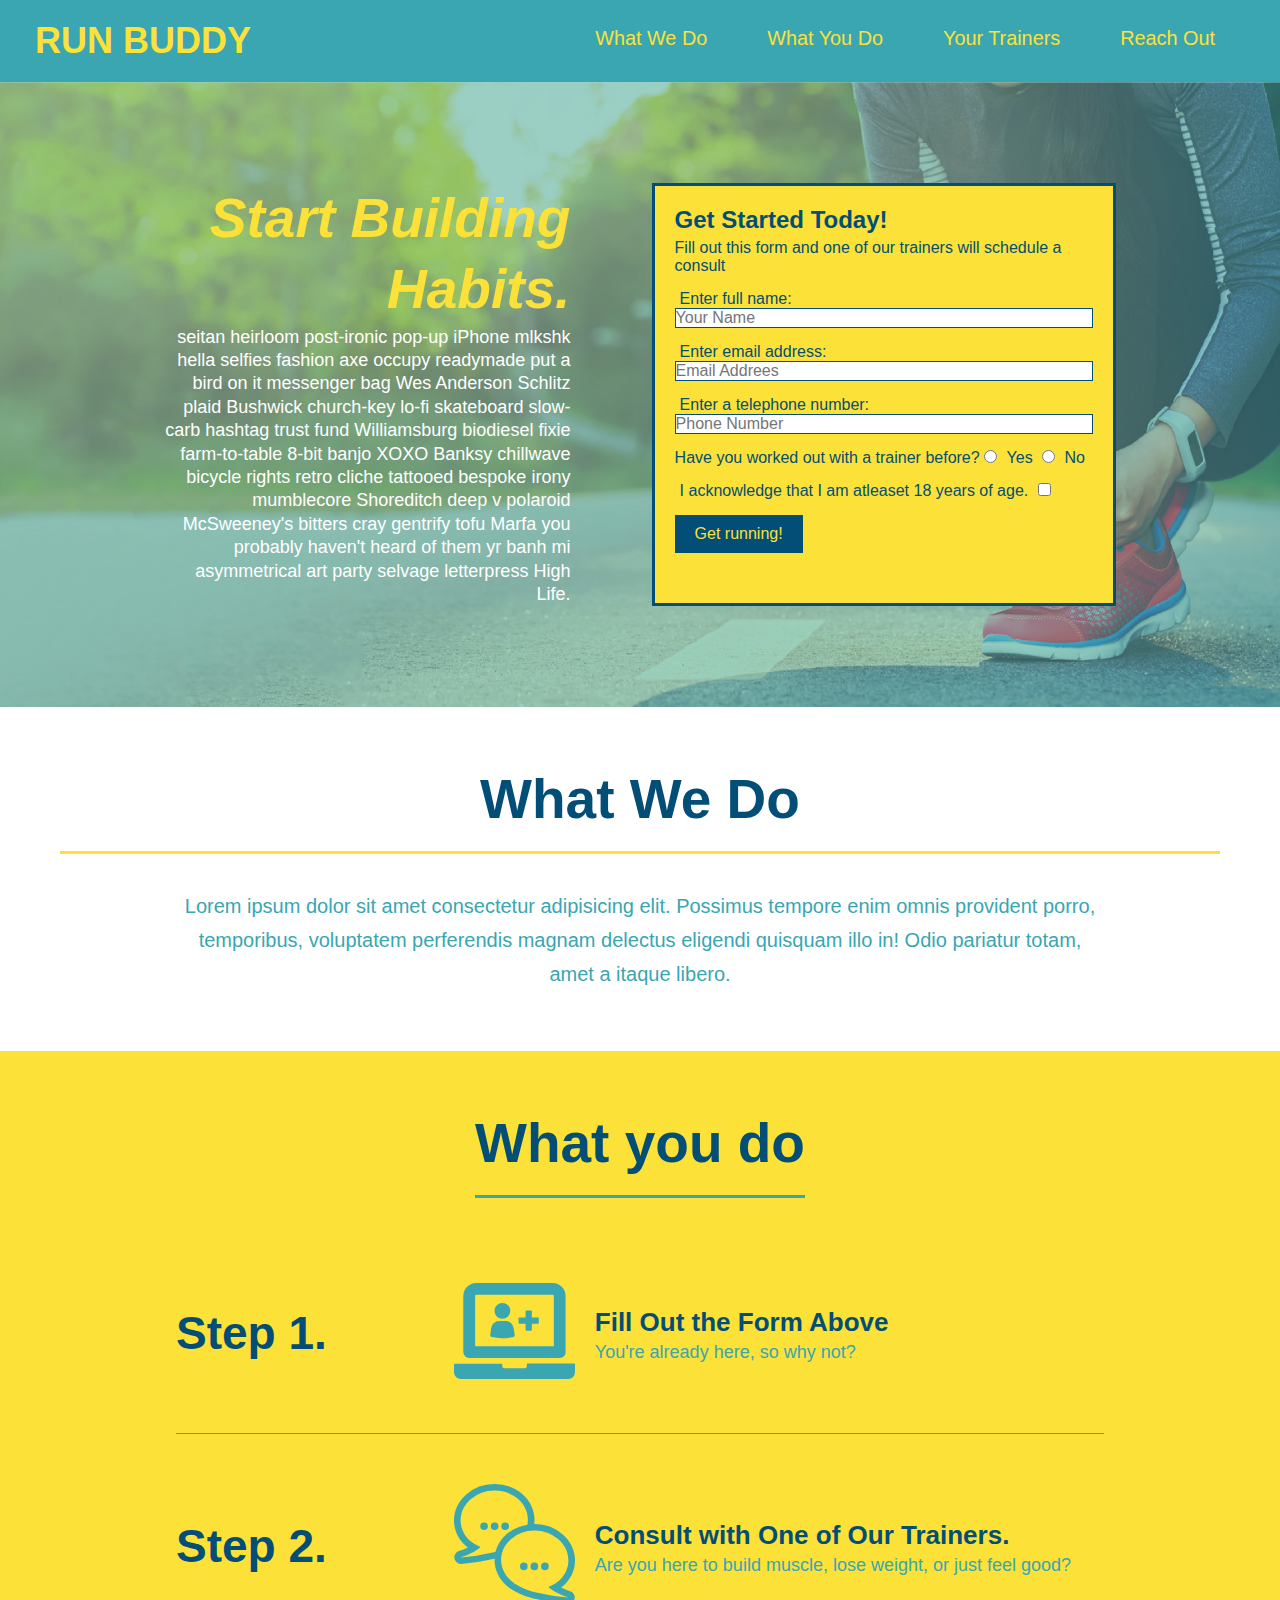
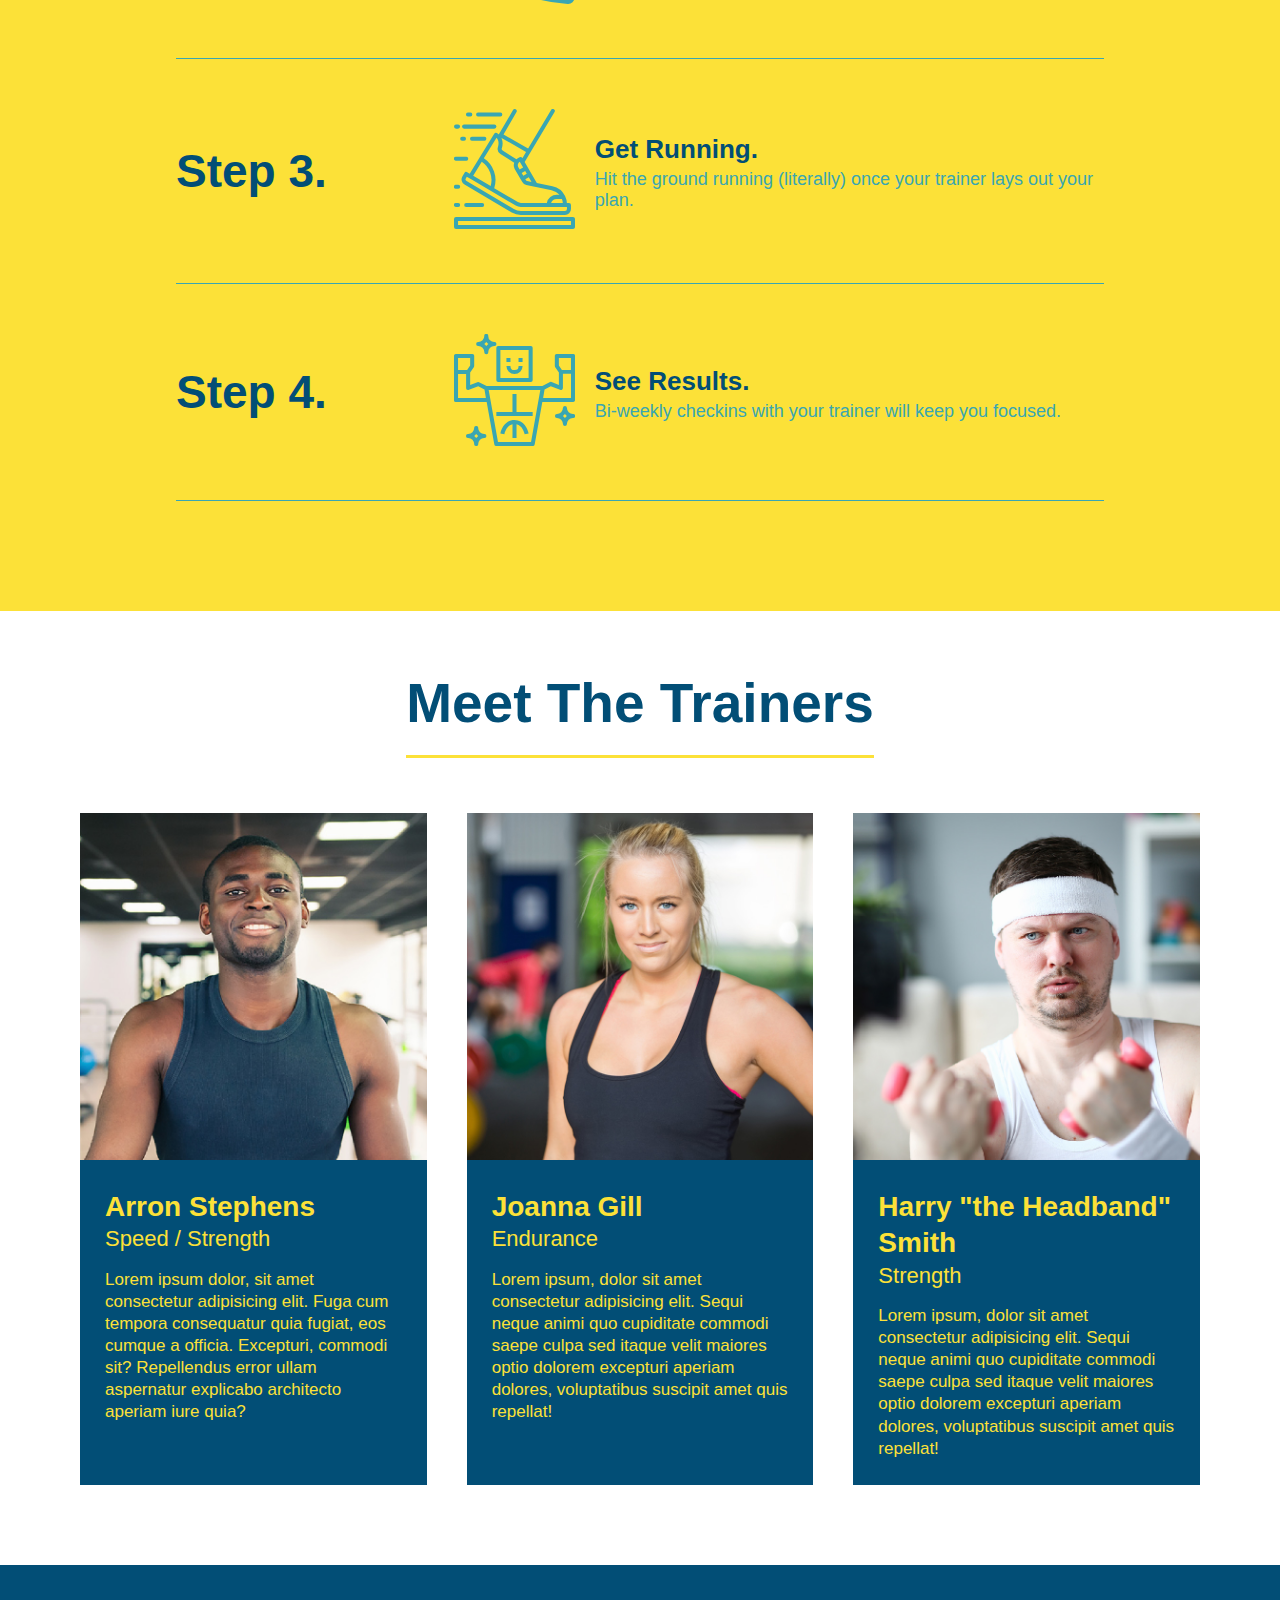
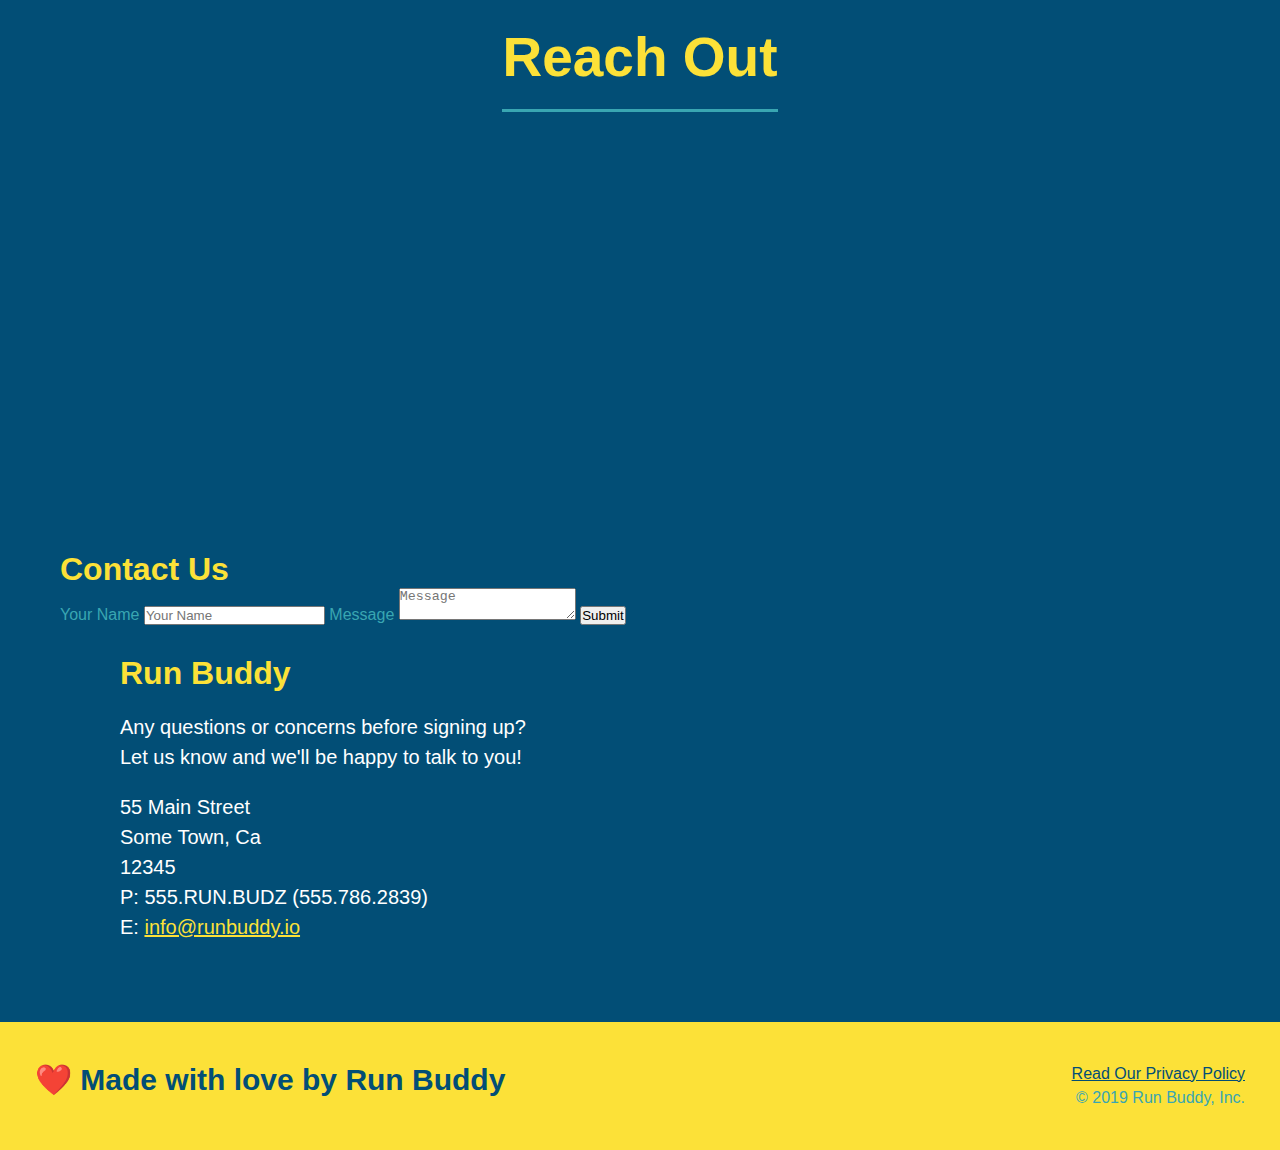
==== index.html @ 6d04eb70 "add flexbox to the trainers" ====
<!DOCTYPE html>
<html lang="en">

<head>
    <meta charset="UTF-8">
    <title>Run Buddy</title>
    <link rel="stylesheet" href="./assets/css/style.css" />
</head>

<body>
    <!-- Navigation -->
    <header>
        <h1>
            <a href="index.html">RUN BUDDY</a>
        </h1>
        <nav>
            <!-- Unordered list element -->
            <ul>
                <!-- list item element -->
                <li>
                    <!-- Anchor element -->
                    <a href="#what-we-do"> What We Do</a>
                </li>
                <li>
                    <a href="#what-you-do">What You Do</a>
                </li>
                <li>
                    <a href="#your-trainers">Your Trainers</a>
                </li>
                <li>
                    <a href="#reach-out">Reach Out</a>
                </li>
            </ul>
        </nav>
    </header>

    <!-- hero/jumbotron -->
    <section class="hero">
      <div class="hero-cta">
            <h2>
                Start Building Habits.
            </h2>
            <p>
                seitan heirloom post-ironic pop-up iPhone mlkshk hella selfies fashion axe occupy readymade put a bird on it messenger bag Wes Anderson Schlitz plaid Bushwick church-key lo-fi skateboard slow-carb hashtag trust fund Williamsburg biodiesel fixie farm-to-table
                8-bit banjo XOXO Banksy chillwave bicycle rights retro cliche tattooed bespoke irony mumblecore Shoreditch deep v polaroid McSweeney's bitters cray gentrify tofu Marfa you probably haven't heard of them yr banh mi asymmetrical art party selvage
                letterpress High Life.
            </p>
      </div>
        <div class="hero-form">
            <h3>
                Get Started Today!
            </h3>
            <p>
                Fill out this form and one of our trainers will schedule a consult
            </p>
            <!-- Add form element -->
            <form>
                <label for="name">Enter full name:</label>
                <input type="text" placeholder="Your Name" name="name" id="name" class="form-input" />

                <label for="email">Enter email address:</label>
                <input type="email" placeholder="Email Addrees" name="email" id="email" class="form-input" />

                <label for="phone">Enter a telephone number:</label>
                <input type="tel" placeholder="Phone Number" name="phone" id="phone" class="form-input" />
                <p>
                    Have you worked out with a trainer before?
                    <input type="radio" name="trainer-confirm" id="trainer-yes" />
                    <label for="trainer-yes">Yes</label>

                    <input type="radio" name="trainer-confirm" id="trainer-no">
                    <label for="trainer-no">No</label>
                    <p />
                    <p>
                        <label for="checkbox">
                        I acknowledge that I am atleaset 18 years of age.
                    </label>
                        <input type="checkbox" name="age-confirm" id="checkbox" />
                    </p>
                    <button type="submit">
                    Get running!
                </button>
            </form>
        </div>
    </section>
    <!-- "what we do" section -->
    <section id="what-we-do" class="intro">
        <div class="flew-rox">
            <h2 class="section-title primary-border">
                What We Do
            </h2>
        </div>
        <div class="flex-row">
            <p>
                Lorem ipsum dolor sit amet consectetur adipisicing elit. Possimus tempore enim omnis provident porro, temporibus, voluptatem perferendis magnam delectus eligendi quisquam illo in! Odio pariatur totam, amet a itaque libero.
            </p>
        </div>
    </section>

    <!-- "what you do" section -->
    <section id="what-you-do" class="steps">
        <div class="flex-row">
            <h2 class="section-title secondary-border">
                What you do
            </h2>
        </div>

        <div class="step">
            <h3>Step 1.</h3>
            <div class="step-info">
                <div class="step-img">
                    <img src="./assets/images/step-1.svg" alt="" />
                </div>
                <div class="step-text">
                    <h4>Fill Out the Form Above</h4>
                    <p>You're already here, so why not?</p>
                </div>
            </div>
        </div>
        <div class="step">
            <h3>Step 2.</h3>
            <div class="step-info">
                <div class="step-img">
                    <img src="./assets/images/step-2.svg" alt="">
                </div>
                <div class="step-text">
                    <h4>Consult with One of Our Trainers.</h4>
                    <p>Are you here to build muscle, lose weight, or just feel good?</p>
                </div>
            </div>
        </div>
        <div class="step">
            <h3>Step 3.</h3>
            <div class="step-info">
                <div class="step-img">
                    <img src="./assets/images/step-3.svg" alt="">
                </div>
                <div class="step-text">
                    <h4>Get Running.</h4>
                    <p>Hit the ground running (literally) once your trainer lays out your plan.</p>
                </div>
            </div>
        </div>
        <div class="step">
            <h3>Step 4.</h3>
            <div class="step-info">
                <div class="step-img">
                    <img src="./assets/images/step-4.svg" alt="">
                </div>
                <div class="step-text">
                    <h4>See Results.</h4>
                    <p>Bi-weekly checkins with your trainer will keep you focused.</p>
                </div>
            </div>
        </div>

    </section>
    <!-- "meet the trainer" section -->
    <section id="your-trainers">
        <div class="flex-row">
            <h2 class="section-title primary-border">
                Meet The Trainers
            </h2>
        </div>
        <div class="trainers">
            <!-- first trainer bio -->
            <article class="trainer">
                <img src="./assets/images/trainer-1.jpg" alt="Arron Stephens in his workout clothes, ready to pump iron">
                <div class="trainer-bio">
                    <h3 class="trainer-name">Arron Stephens</h3>
                    <h4 class="trainer-role"> Speed / Strength</h4>
                    <p>
                        Lorem ipsum dolor, sit amet consectetur adipisicing elit. Fuga cum tempora consequatur quia fugiat, eos cumque a officia. Excepturi, commodi sit? Repellendus error ullam aspernatur explicabo architecto aperiam iure quia?
                    </p>
                </div>
            </article>
            <!-- second trainer bio -->
            <article class="trainer">
                <img src="./assets/images/trainer-2.jpg" alt="Joanna Gill cooling off after a workout" />
                <div class="trainer-bio">
                    <h3 class="trainer-name">Joanna Gill</h3>
                    <h4 class="trainer-role">Endurance</h4>
                    <p>
                        Lorem ipsum, dolor sit amet consectetur adipisicing elit. Sequi neque animi quo cupiditate commodi saepe culpa sed itaque velit maiores optio dolorem excepturi aperiam dolores, voluptatibus suscipit amet quis repellat!
                    </p>
                </div>
            </article>
            <!-- third trainer bio -->
            <article class="trainer">
                <img src="./assets/images/trainer-3.jpg" alt="Harry Smith wearing a headband and lifting comically small pink weights" />
                <div class="trainer-bio">
                    <h3 class="trainer-name">Harry "the Headband" Smith</h3>
                    <h4 class="trainer-role">Strength</h4>
                    <p>
                        Lorem ipsum, dolor sit amet consectetur adipisicing elit. Sequi neque animi quo cupiditate commodi saepe culpa sed itaque velit maiores optio dolorem excepturi aperiam dolores, voluptatibus suscipit amet quis repellat!
                    </p>
                </div>
            </article>
        </div>

    </section>

    <!-- "reach out" section -->
    <section id="reach-out" class="contact">
        <div class="flex-row">
            <h2 class="section-title secondary-border">
                Reach Out
            </h2>
        </div>
        <div class="contact-info">
            <iframe src="https://www.google.com/maps/embed?pb=!1m18!1m12!1m3!1d3442.885491379632!2d-97.79621958500542!3d30.35420408177069!2m3!1f0!2f0!3f0!3m2!1i1024!2i768!4f13.1!3m3!1m2!1s0x8644cb2c08765b8b%3A0xcc898636a3cb62b7!2sN%20Capital%20of%20Texas%20Hwy%2C%20Austin%2C%20TX!5e0!3m2!1sen!2sus!4v1596036742862!5m2!1sen!2sus" frameborder="0" style="border:0;" allowfullscreen="" aria-hidden="false" tabindex="0"></iframe>
            <h3>Contact Us</h3>
            <form>
              <label for="contact-name">Your Name</label>
              <input type="text" id="contact-name" placeholder="Your Name" />
          
              <label for="contact-message">Message</label>
              <textarea id="contact-message" placeholder="Message"></textarea>
          
              <button type="submit">Submit</button>
            </form>
            <div>
                <h3>
                    Run Buddy
                </h3>
                <p>
                    Any questions or concerns before signing up?
                    <br /> Let us know and we'll be happy to talk to you!
                </p>
                <address>
                    55 Main Street <br />
                    Some Town, Ca <br />
                    12345 <br />
                    P: 555.RUN.BUDZ (555.786.2839)<br />
                    E: <a href="mailto:info@runbuddy.io">info@runbuddy.io</a>
                </address>
            </div>
        </div>
    </section>
    <!-- footer -->
    <footer>
        <h2>
            ❤️ Made with love by Run Buddy
        </h2>
        <div>
            <a href="./privacy-policy.html">Read Our Privacy Policy</a><br /> &copy; 2019 Run Buddy, Inc.
        </div>
    </footer>
</body>

</html>
---- assets/css/style.css ----
/* organinizing page universally */

* {
    margin: 0;
    padding: 0;
    box-sizing: border-box;
}

body {
    color: #39a6b2;
    font-family: Helvetica, Arial, sans-serif;
}


/*  apply styles to <header> */

header {
    padding: 20px 35px;
    background-color: #39a6b2;
    display: flex;
    justify-content: space-between;
    flex-wrap: wrap;
}

header h1 {
    font-weight: bold;
    font-size: 36px;
    color: #fce138;
    margin: 0;
    
}

header a {
    text-decoration: none;
    color: #fce138;
}

header nav {
    margin: 7px 0;
}

header nav ul {
    display: flex;
    flex-wrap: wrap;
    justify-content: space-between;
    align-items: center;
    list-style: none;
}

header nav ul li a {
    margin: 0 30px;
    font-weight: lighter;
    font-size: 1.55vw;
}

footer {
    background-color: #fce138;
    width: 100%;
    padding: 40px 35px;
    display: flex;
    justify-content: space-between;
    flex-wrap: wrap;
}

footer h2 {
    color: #024e76;
    font-size: 30px;
    margin: 0;
}

footer div {
    line-height: 1.5;
    text-align: right;
}

footer a {
    color: #024e76;
}

section {
    padding: 60px;
}


/* Hero Style Start */

.hero {
    background-image: url(../images/hero-bg.jpg);
    background-size: cover;
    background-position: center;
    display: flex;
    justify-content: center;
    flex-wrap: wrap;
}

.hero-form {
    border: solid 3px #024e76;
    background-color: #fce138;
    padding: 20px;
    color: #024e76;
    width: 40%;
    margin: 3.5%;
}

.hero-form h3 {
    margin: 0px;
    font-size: 24px;
}

.hero-form p {
    margin: 5px 0 15px 0;
}

.form-input {
    border: solid 1px #024e76;
    display: block;
    padding: 7pz 15px;
    font-size: 16px;
    color: #024e76;
    width: 100%;
    margin-bottom: 15px;
}

.hero-form label {
    margin: 0 5px;
}

.hero-form button {
    color: #fce138;
    background-color: #024e76;
    border: none;
    padding: 10px 20px;
    font-size: 16px;
}

.hero-cta {
    width: 35%;
    text-align: right;
    margin: 3.5%;
    color: #fff;
    font-size: 18px;
    line-height: 1.3;
}

.hero-cta h2 {
    font-style: italic;
    font-size:  55px;
    color: #fce138;
}


/*style start for what we do section and more  */
.intro p {
    line-height: 1.7;
    color: #39a6b2;
    width: 80%;
    font-size: 20px;
    margin: 0 auto;
    text-align: center;
}

.section-title {
    font-size: 55px;
    color: #024e76;
    border-bottom: 3px solid;
    padding-bottom: 20px;
    text-align: center;
    margin: 0 auto 35px auto;
}

.primary-border {
    border-color: #fce138;
}

.secondary-border {
    border-color: #39a6b2;
}

.steps {
    background: #fce138;
}

.step h3 {
    color: #024e76;
    font-size: 46px;
    flex: 1 30%;
}

.step {
    margin: 50px auto;
    padding-bottom: 50px;
    width: 80%;
    border-bottom: 1px solid #39a6b2;
    display: flex;
    flex-wrap: wrap;
    align-items: center;
    justify-content: space-between;
  }

.step-text h4 {
    font-size: 26px;
    line-height: 1.5;
    color: #024e76;
}

.step-text p {
    color: #39a6b2;
    font-size: 18px;
}

.step-info {
    flex: 2 70%;
    display: flex;
    flex-wrap: wrap;
    align-items: center;
}

.step-img {
    flex: 1 12%;
    margin-right: 20px;
}

.step-text {
    flex: 12;
}

.step-img img {
    max-width: 100%;
}
/* style start for meet trainers */

.trainers {
    width: 100%;
    margin: 0 auto;
    display: flex;
    flex-wrap: wrap;
    justify-content: space-around;
}

.trainer {
    margin: 20px;
    background: #024e76;
    color: #fce138;
    flex: 1;
}

.trainer img {
    width: 100%;
}

.trainer-bio {
    padding: 25px;
    line-height: 1.3;
}

.text-left {
    text-align: left;
}

.text-right {
    text-align: right;
}

.trainer-bio h3 {
    font-size: 28px;
}

.trainer-bio h4 {
    font-weight: lighter;
    font-size: 22px;
    margin-bottom: 15px;
}

.trainer-bio p {
    font-size: 17px;
}


/* Reach out styles start */

.contact {
    background-color: #024e76;
}

.contact h2 {
    color: #fce138;
}

.contact-info iframe {
    width: 400px;
    height: 400px;
}

.contact-info div {
    width: 410px;
    display: inline-block;
    vertical-align: top;
    text-align: left;
    margin: 30px 0 0 60px;
    color: white;
}

.contact-info h3 {
    color: #fce138;
    font-size: 32px;
}

.contact-info p,
.contact-info address {
    margin: 20px 0;
    line-height: 1.5;
    font-size: 20px;
    font-style: normal;
}

.contact-info a {
    color: #fce138;
}

.flex-row {
    display: flex;
}
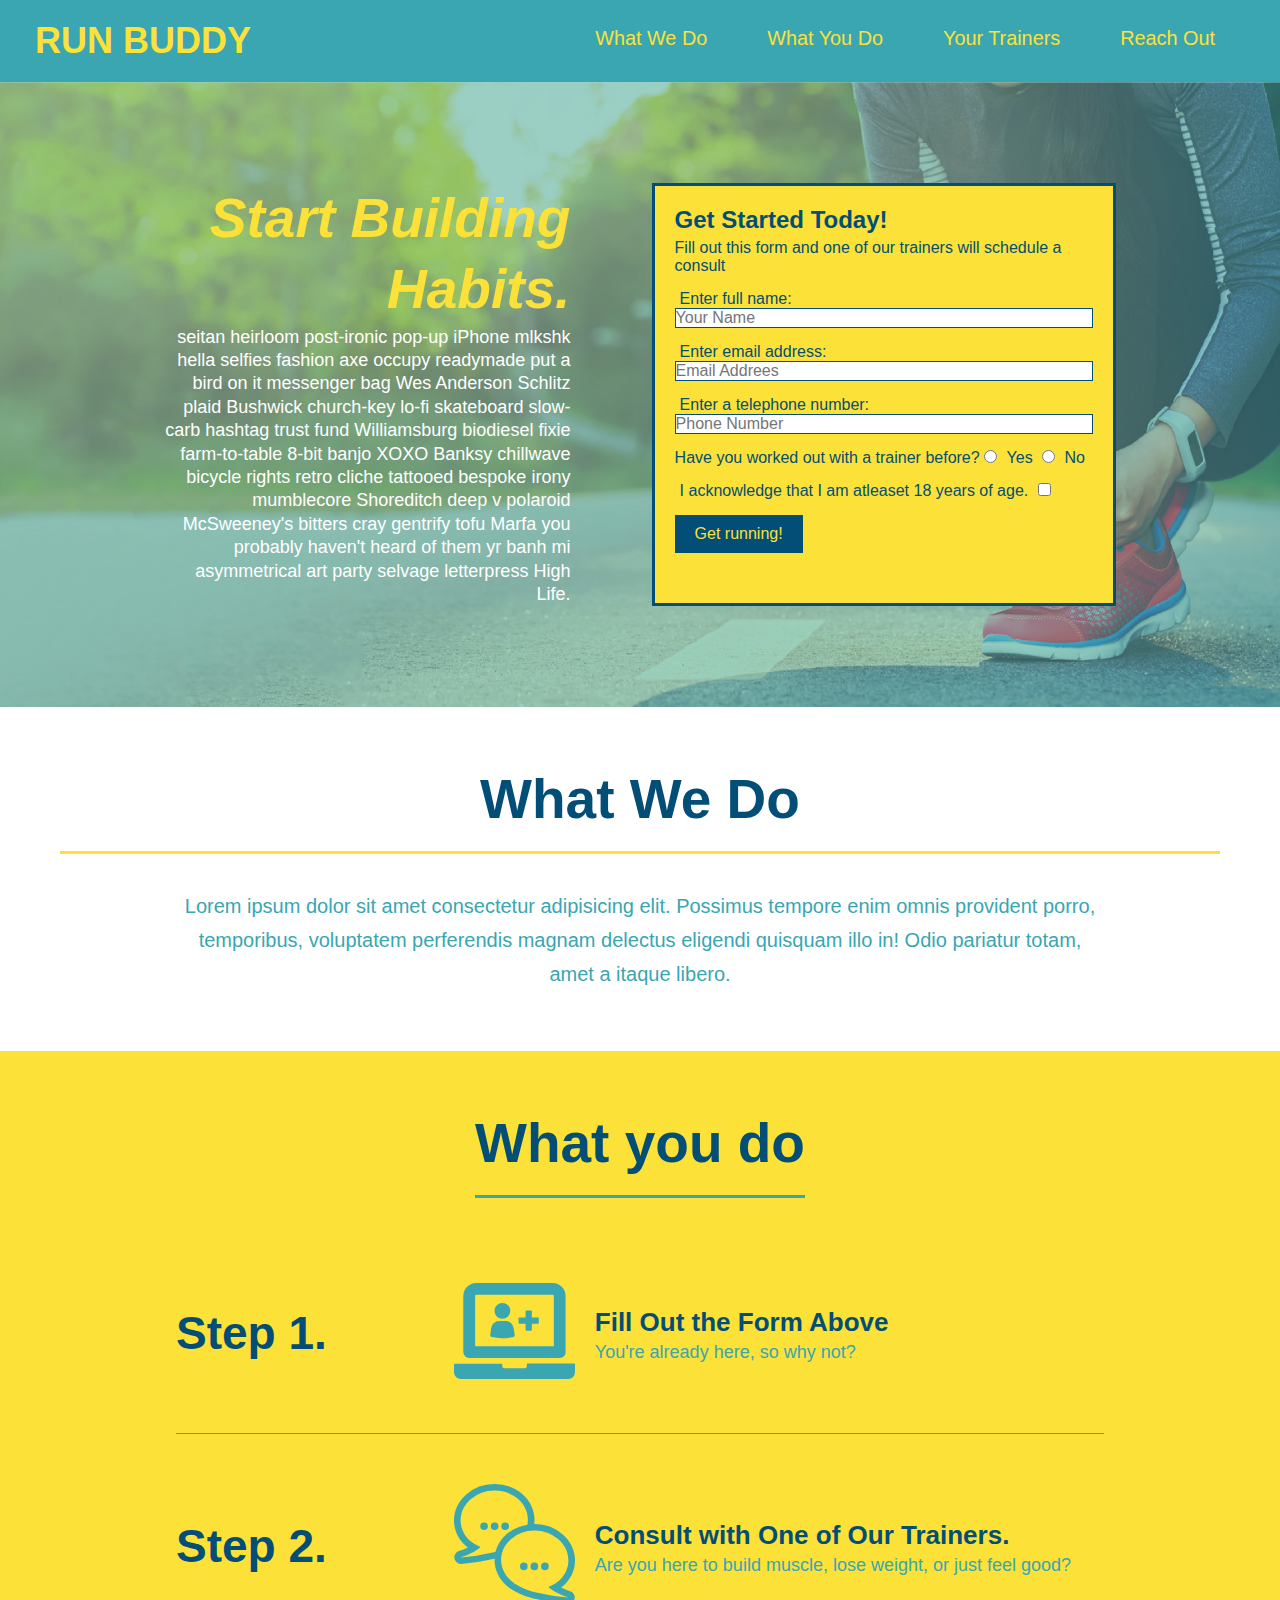
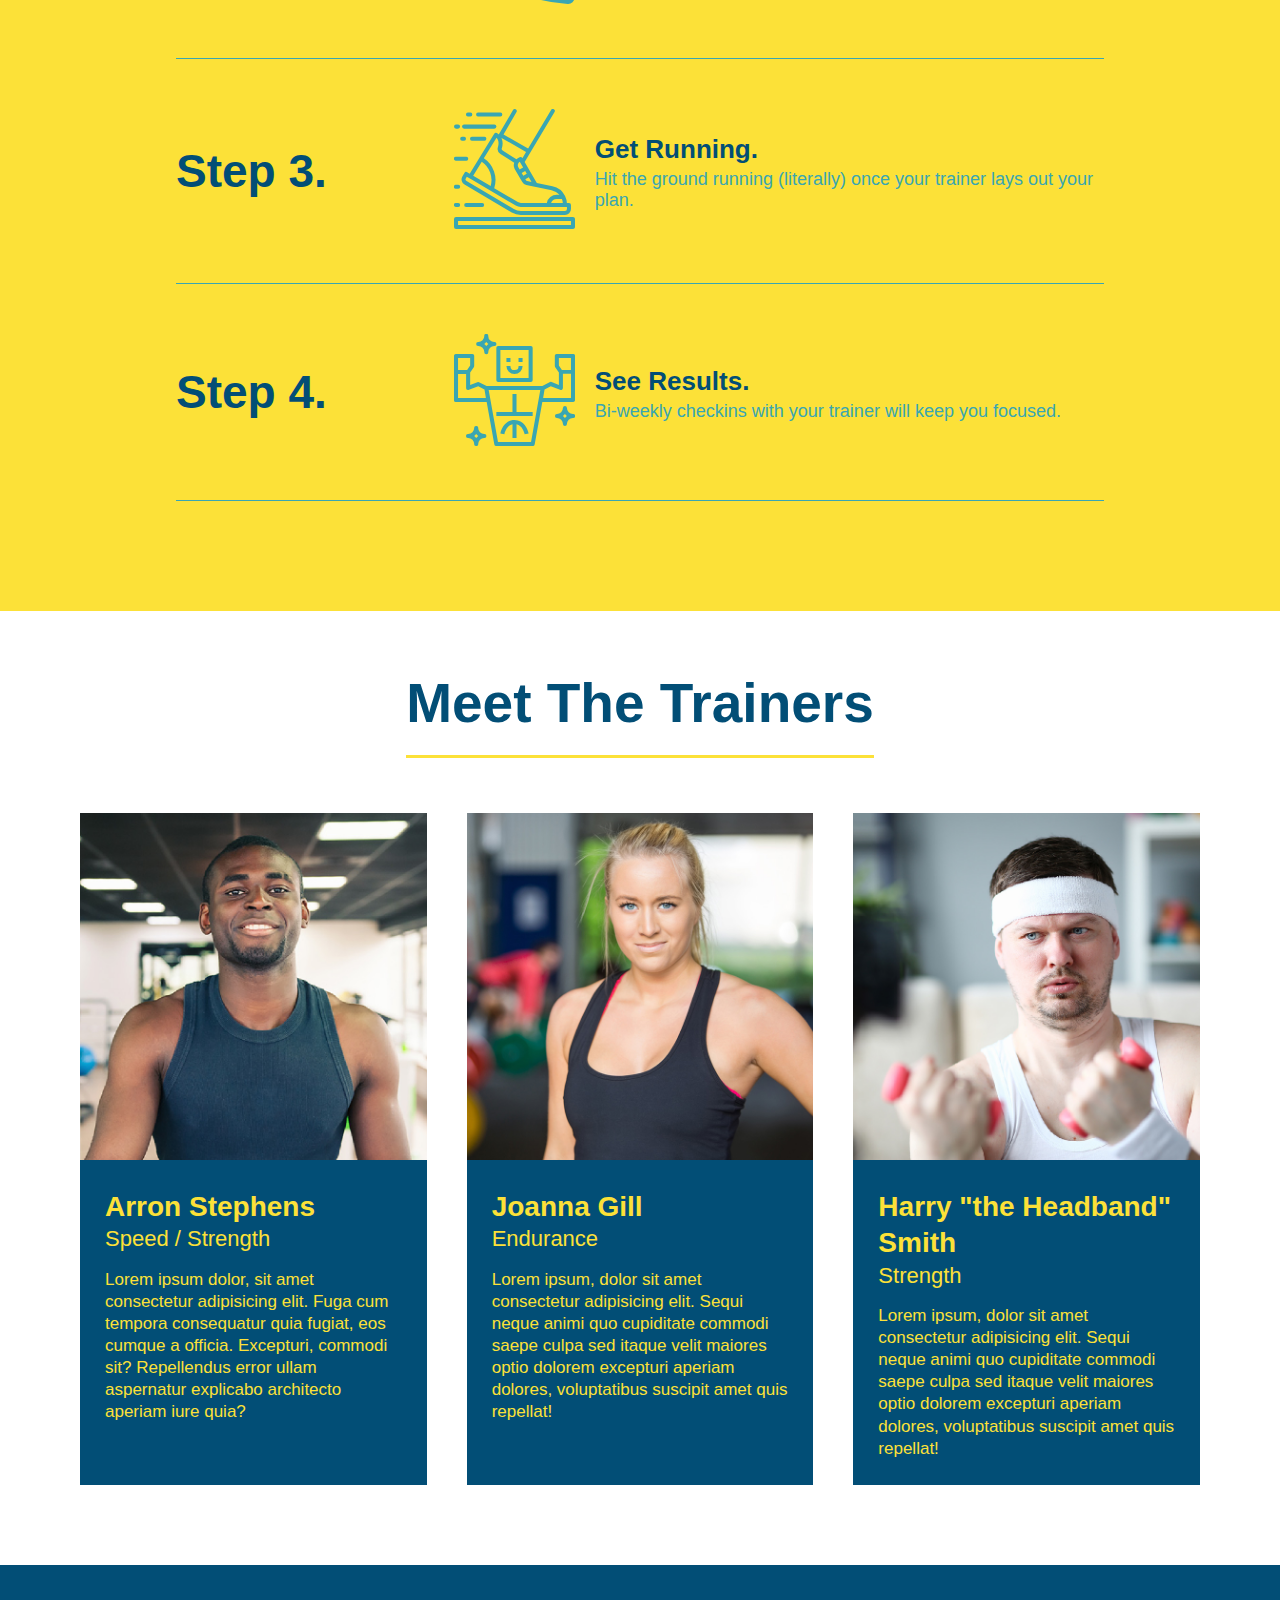
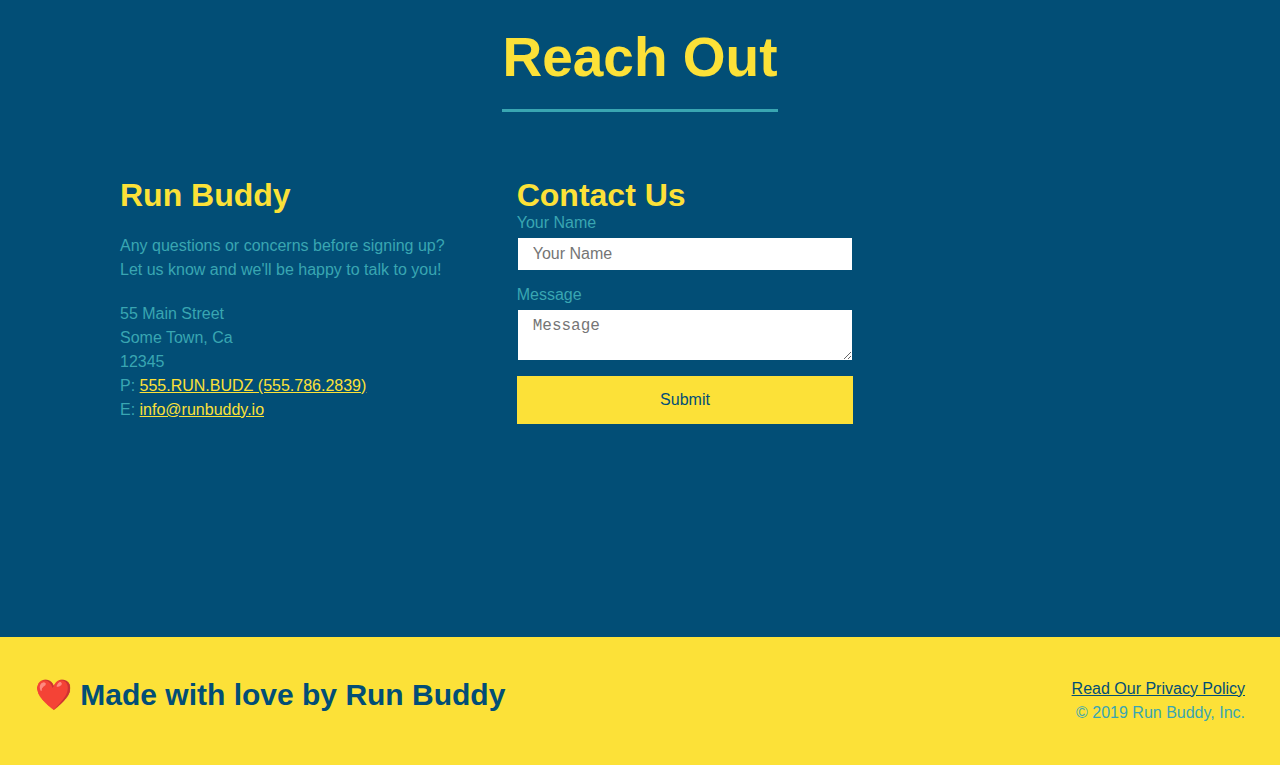
==== commit ac868daa: "add flexbox to reach out" ====
--- a/index.html
+++ b/index.html
@@ -202,40 +202,49 @@
 
     <!-- "reach out" section -->
     <section id="reach-out" class="contact">
-        <div class="flex-row">
-            <h2 class="section-title secondary-border">
-                Reach Out
-            </h2>
-        </div>
+
+        <div class="flex-row">
+            <h2 class="section-title secondary-border">Reach Out</h2>
+        </div>
+
         <div class="contact-info">
-            <iframe src="https://www.google.com/maps/embed?pb=!1m18!1m12!1m3!1d3442.885491379632!2d-97.79621958500542!3d30.35420408177069!2m3!1f0!2f0!3f0!3m2!1i1024!2i768!4f13.1!3m3!1m2!1s0x8644cb2c08765b8b%3A0xcc898636a3cb62b7!2sN%20Capital%20of%20Texas%20Hwy%2C%20Austin%2C%20TX!5e0!3m2!1sen!2sus!4v1596036742862!5m2!1sen!2sus" frameborder="0" style="border:0;" allowfullscreen="" aria-hidden="false" tabindex="0"></iframe>
-            <h3>Contact Us</h3>
-            <form>
-              <label for="contact-name">Your Name</label>
-              <input type="text" id="contact-name" placeholder="Your Name" />
-          
-              <label for="contact-message">Message</label>
-              <textarea id="contact-message" placeholder="Message"></textarea>
-          
-              <button type="submit">Submit</button>
-            </form>
             <div>
-                <h3>
-                    Run Buddy
-                </h3>
-                <p>
-                    Any questions or concerns before signing up?
-                    <br /> Let us know and we'll be happy to talk to you!
-                </p>
-                <address>
-                    55 Main Street <br />
-                    Some Town, Ca <br />
-                    12345 <br />
-                    P: 555.RUN.BUDZ (555.786.2839)<br />
-                    E: <a href="mailto:info@runbuddy.io">info@runbuddy.io</a>
-                </address>
-            </div>
-        </div>
+              <h3>Run Buddy</h3>
+              <p>
+                Any questions or concerns before signing up?
+                <br />
+                Let us know and we'll be happy to talk to you!
+              </p>
+          
+              <address>
+                55 Main Street <br />
+                Some Town, Ca <br />
+                12345 <br />
+                P: <a href="tel:555.786.2839">555.RUN.BUDZ (555.786.2839)</a><br />
+                E: <a href="mailto://info@runbuddy.io">info@runbuddy.io</a>
+              </address>
+          
+            </div>
+          
+            <div class="contact-form">
+              <h3>Contact Us</h3>
+              <form>
+                <label for="contact-name">Your Name</label>
+                <input type="text" id="contact-name" placeholder="Your Name" />
+          
+                <label for="contact-message">Message</label>
+                <textarea id="contact-message" placeholder="Message"></textarea>
+          
+                <button type="submit">Submit</button>
+              </form>
+            </div>
+          
+            <iframe
+              src="https://www.google.com/maps/embed?pb=!1m14!1m12!1m3!1d12182.30520634488!2d-74.0652613!3d40.2407219!2m3!1f0!2f0!3f0!3m2!1i1024!2i768!4f13.1!5e0!3m2!1sen!2sus!4v1561060983193!5m2!1sen!2sus"
+              frameborder="0" style="border:0" allowfullscreen></iframe>
+        
+        </div>
+
     </section>
     <!-- footer -->
     <footer>
--- a/assets/css/style.css
+++ b/assets/css/style.css
@@ -1,5 +1,4 @@
 /* organinizing page universally */
-
 * {
     margin: 0;
     padding: 0;
@@ -286,8 +285,18 @@
     color: #fce138;
 }
 
+.contact-info {
+    display: flex;
+    justify-content: space-between;
+    flex-wrap: wrap;
+}
+
+.contact-info > * {
+    flex: 1;
+    margin: 15px;
+  }
+
 .contact-info iframe {
-    width: 400px;
     height: 400px;
 }
 
@@ -297,7 +306,6 @@
     vertical-align: top;
     text-align: left;
     margin: 30px 0 0 60px;
-    color: white;
 }
 
 .contact-info h3 {
@@ -305,11 +313,10 @@
     font-size: 32px;
 }
 
-.contact-info p,
-.contact-info address {
+.contact-info p, .contact-info address {
     margin: 20px 0;
     line-height: 1.5;
-    font-size: 20px;
+    font-size: 16px;
     font-style: normal;
 }
 
@@ -317,6 +324,27 @@
     color: #fce138;
 }
 
+.contact-form input, .contact-form textarea {
+    border: 1px solid #024e76;
+    display: block;
+    padding: 7px 15px;
+    font-size: 16px;
+    color: #024e76;
+    width: 100%;
+    margin-bottom: 15px;
+    margin-top: 5px;
+}
+
+.contact-form button {
+    width: 100%;
+    border: none;
+    background: #fce138;
+    color: #024e76;
+    text-align: center;
+    padding: 15px 0;
+    font-size: 16px;
+}
+
 .flex-row {
     display: flex;
 }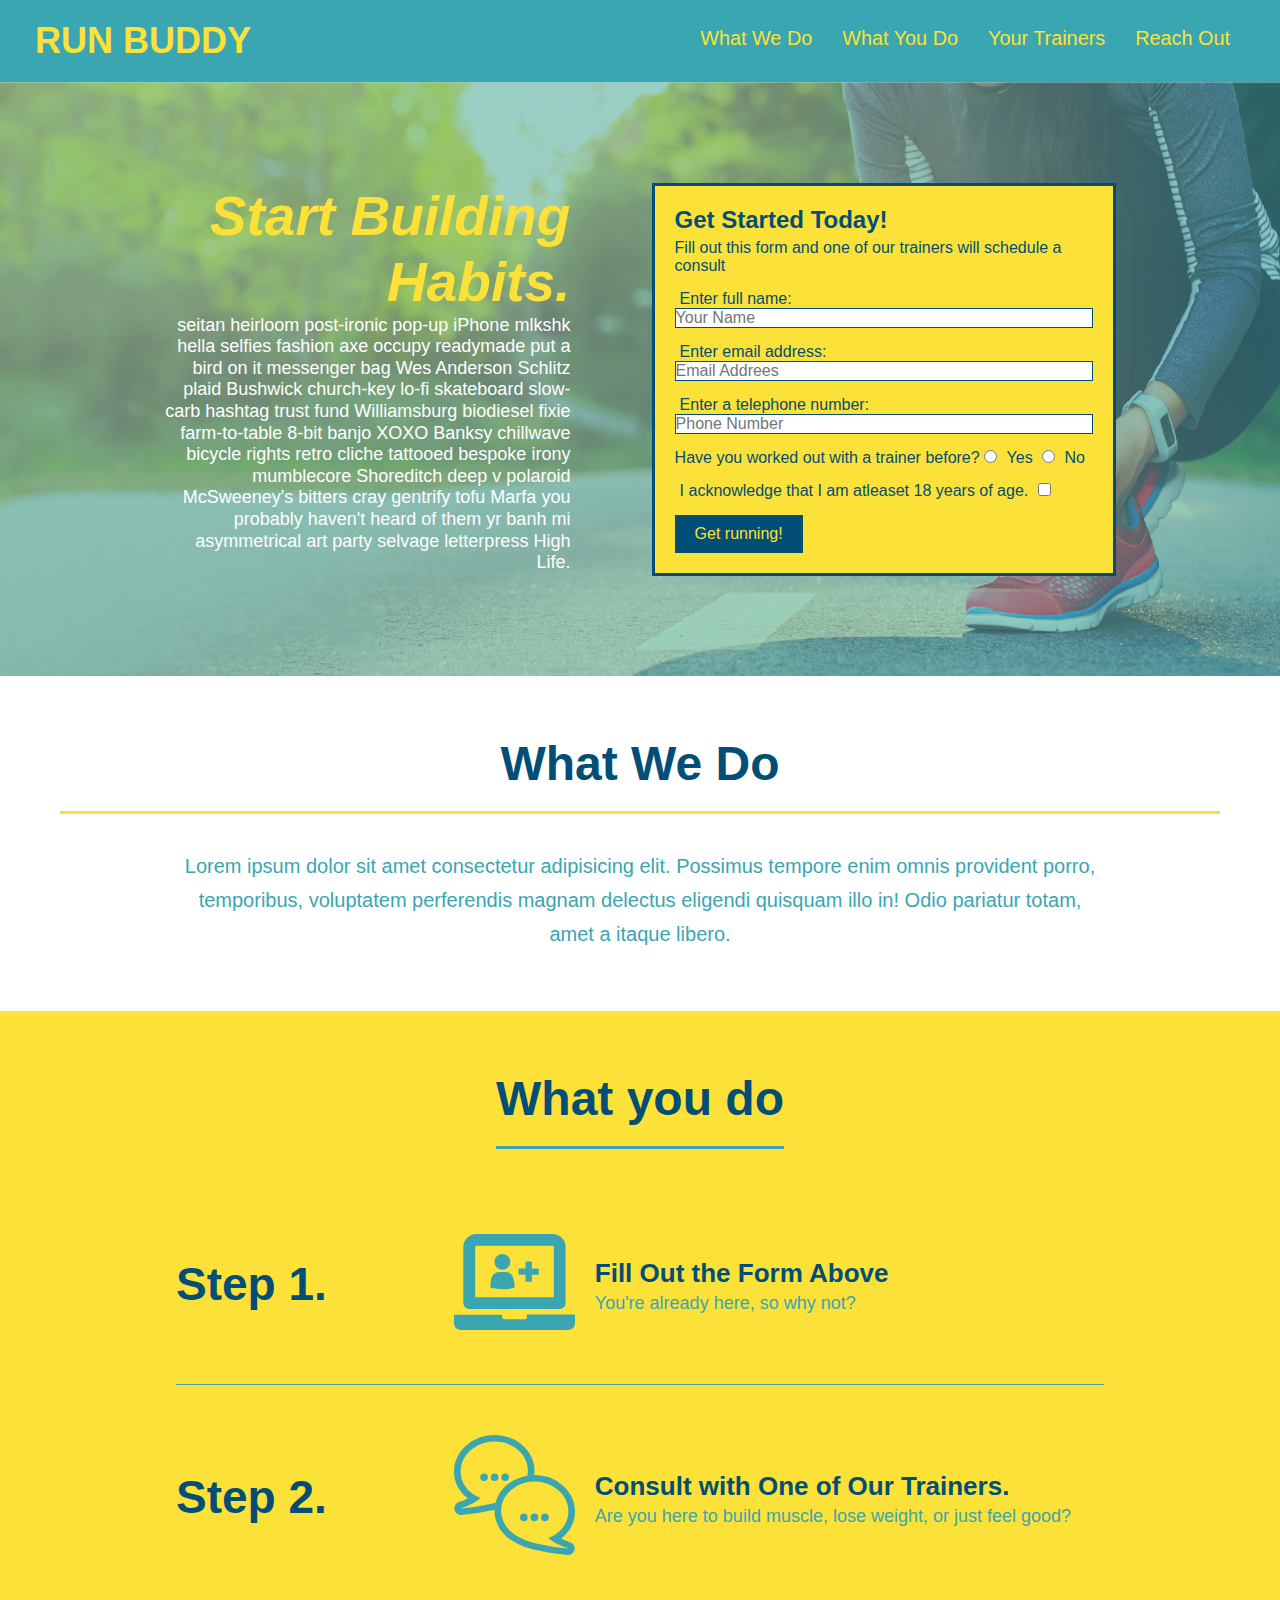
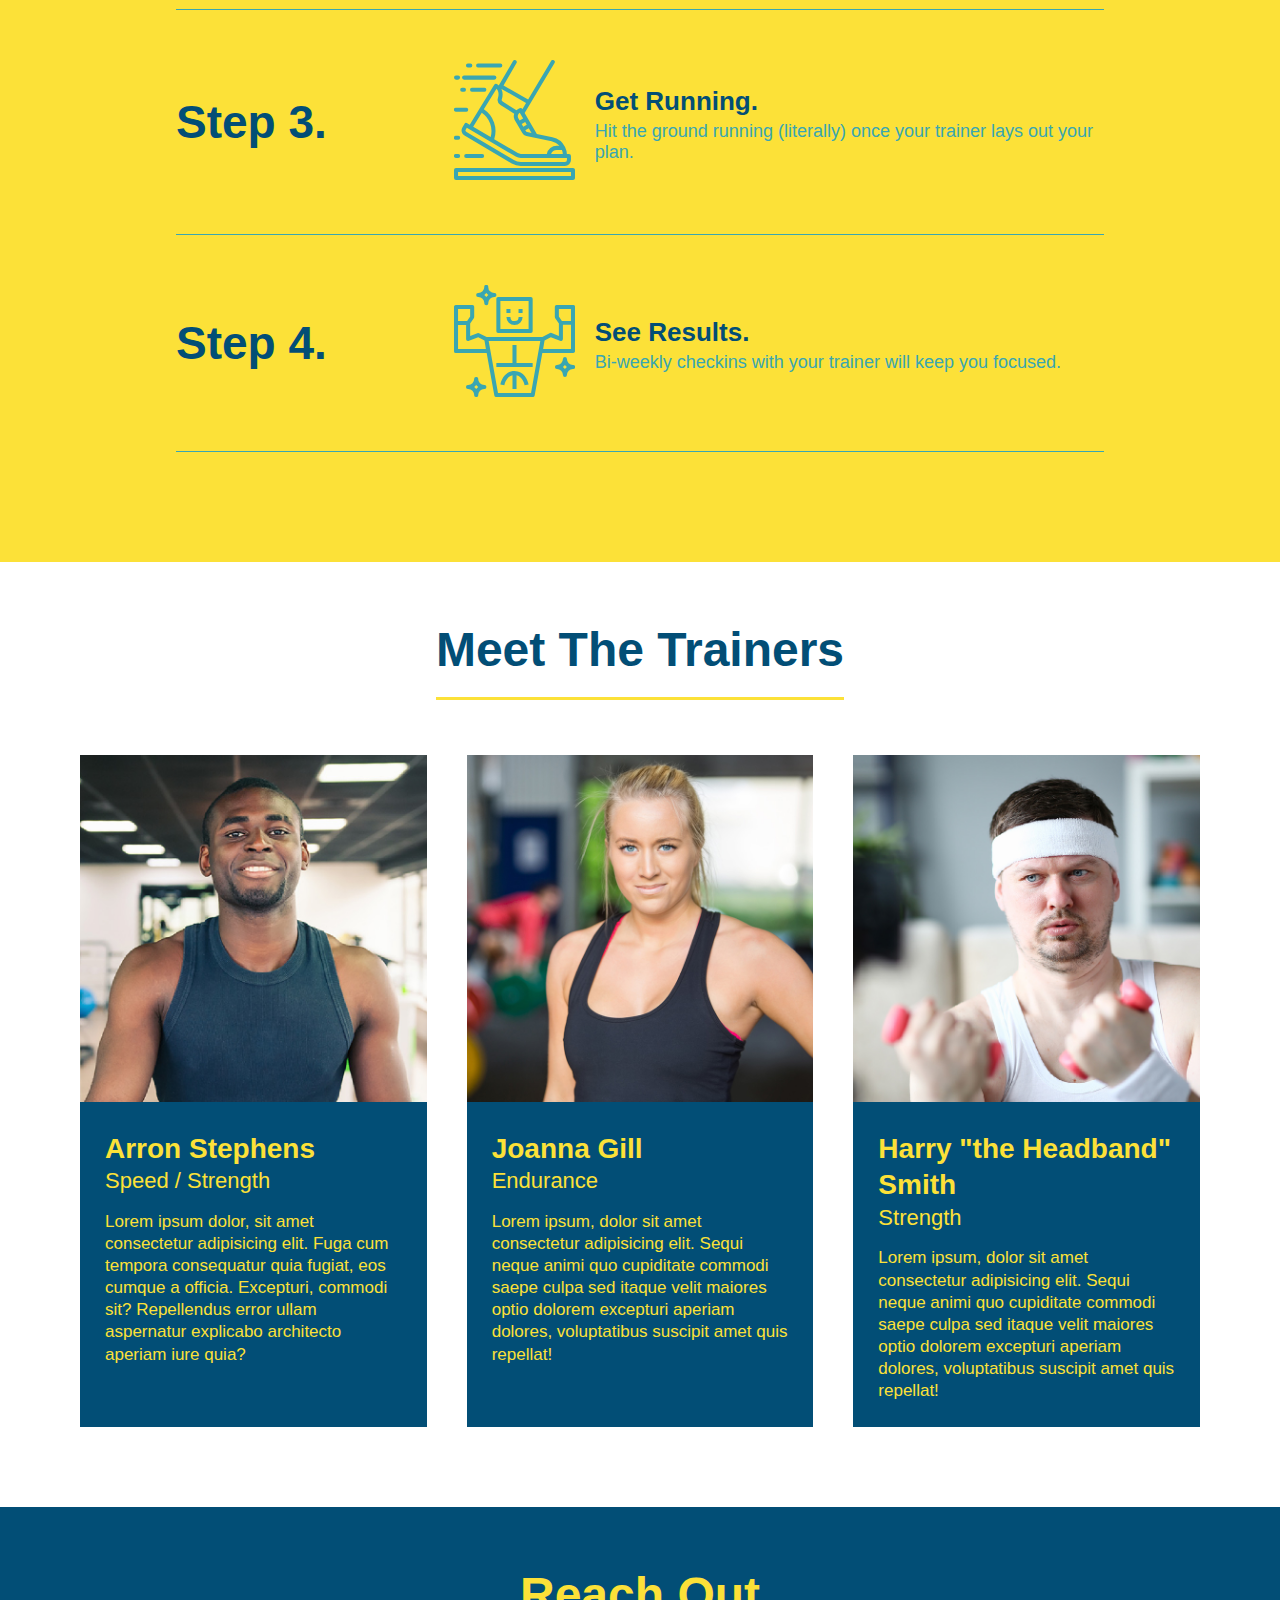
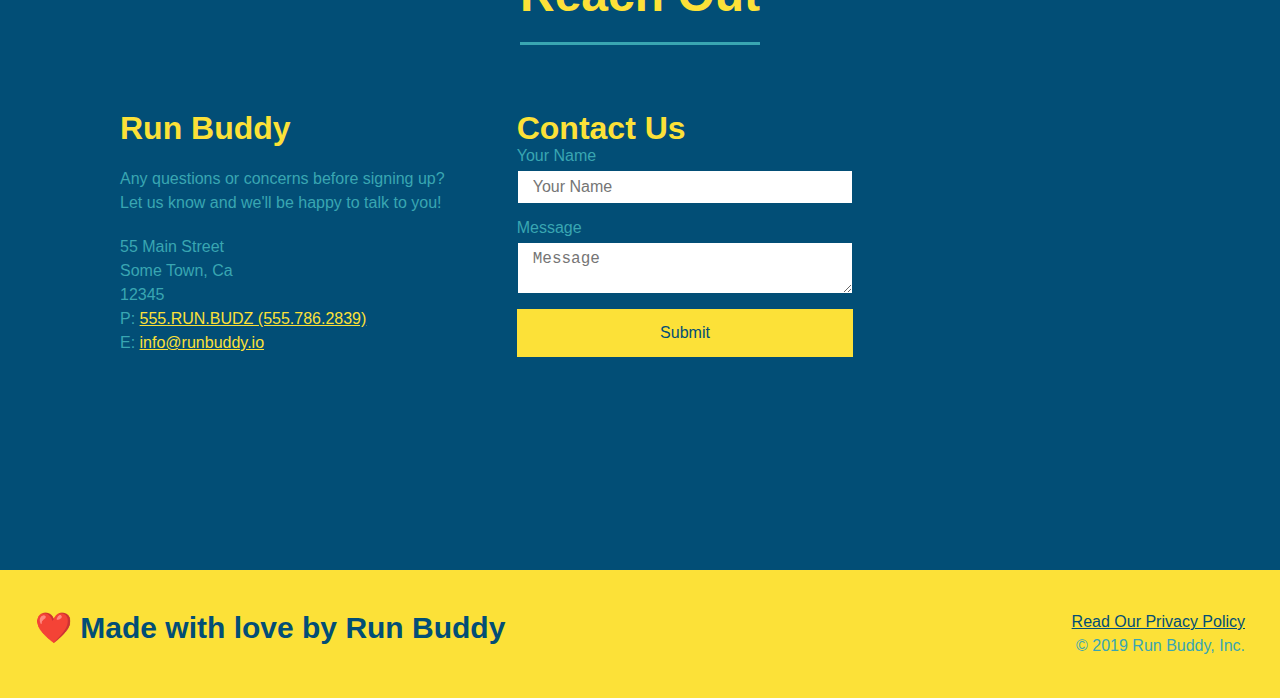
==== commit e40e1800: "add media queries to style.css" ====
--- a/index.html
+++ b/index.html
@@ -5,6 +5,7 @@
     <meta charset="UTF-8">
     <title>Run Buddy</title>
     <link rel="stylesheet" href="./assets/css/style.css" />
+    <meta name="viewport" content="width=device-width, initial-scale=1.0">
 </head>
 
 <body>
--- a/assets/css/style.css
+++ b/assets/css/style.css
@@ -47,7 +47,7 @@
 }
 
 header nav ul li a {
-    margin: 0 30px;
+    padding: 10px 15px;
     font-weight: lighter;
     font-size: 1.55vw;
 }
@@ -90,6 +90,7 @@
     display: flex;
     justify-content: center;
     flex-wrap: wrap;
+    align-items: flex-start;
 }
 
 .hero-form {
@@ -138,7 +139,7 @@
     margin: 3.5%;
     color: #fff;
     font-size: 18px;
-    line-height: 1.3;
+    line-height: 1.2;
 }
 
 .hero-cta h2 {
@@ -159,7 +160,7 @@
 }
 
 .section-title {
-    font-size: 55px;
+    font-size: 48px;
     color: #024e76;
     border-bottom: 3px solid;
     padding-bottom: 20px;
@@ -347,4 +348,45 @@
 
 .flex-row {
     display: flex;
+}
+
+/* Media query for smaller desktop screens and smaller */
+@media screen and (max-width: 980px) {
+    /* this will be applied on any screen smaller than 980px */
+    header {
+        padding-bottom: 0;
+        justify-content: center;
+    }
+
+    header h1 {
+        width: 100%;
+        text-align: center;
+    }
+
+    header nav ul {
+        margin-top: 20px;
+        width: 100%;
+        justify-content: center;
+    }
+
+    header nav ul li a {
+        font-size: 20px;
+    }
+
+    footer h2, footer div {
+        text-align: center;
+        width: 100%;
+    }
+}
+
+/* Media query for tablets and smaller */
+@media screen and (max-width: 768px) {
+    /*this will be applied on any screen between 768px and 575px  */
+
+}
+
+/* Media query for mobile phones and smaller */
+@media screen and (max-width: 575px) {
+    /* this will be applied on any screen smaller than 575px */
+
 }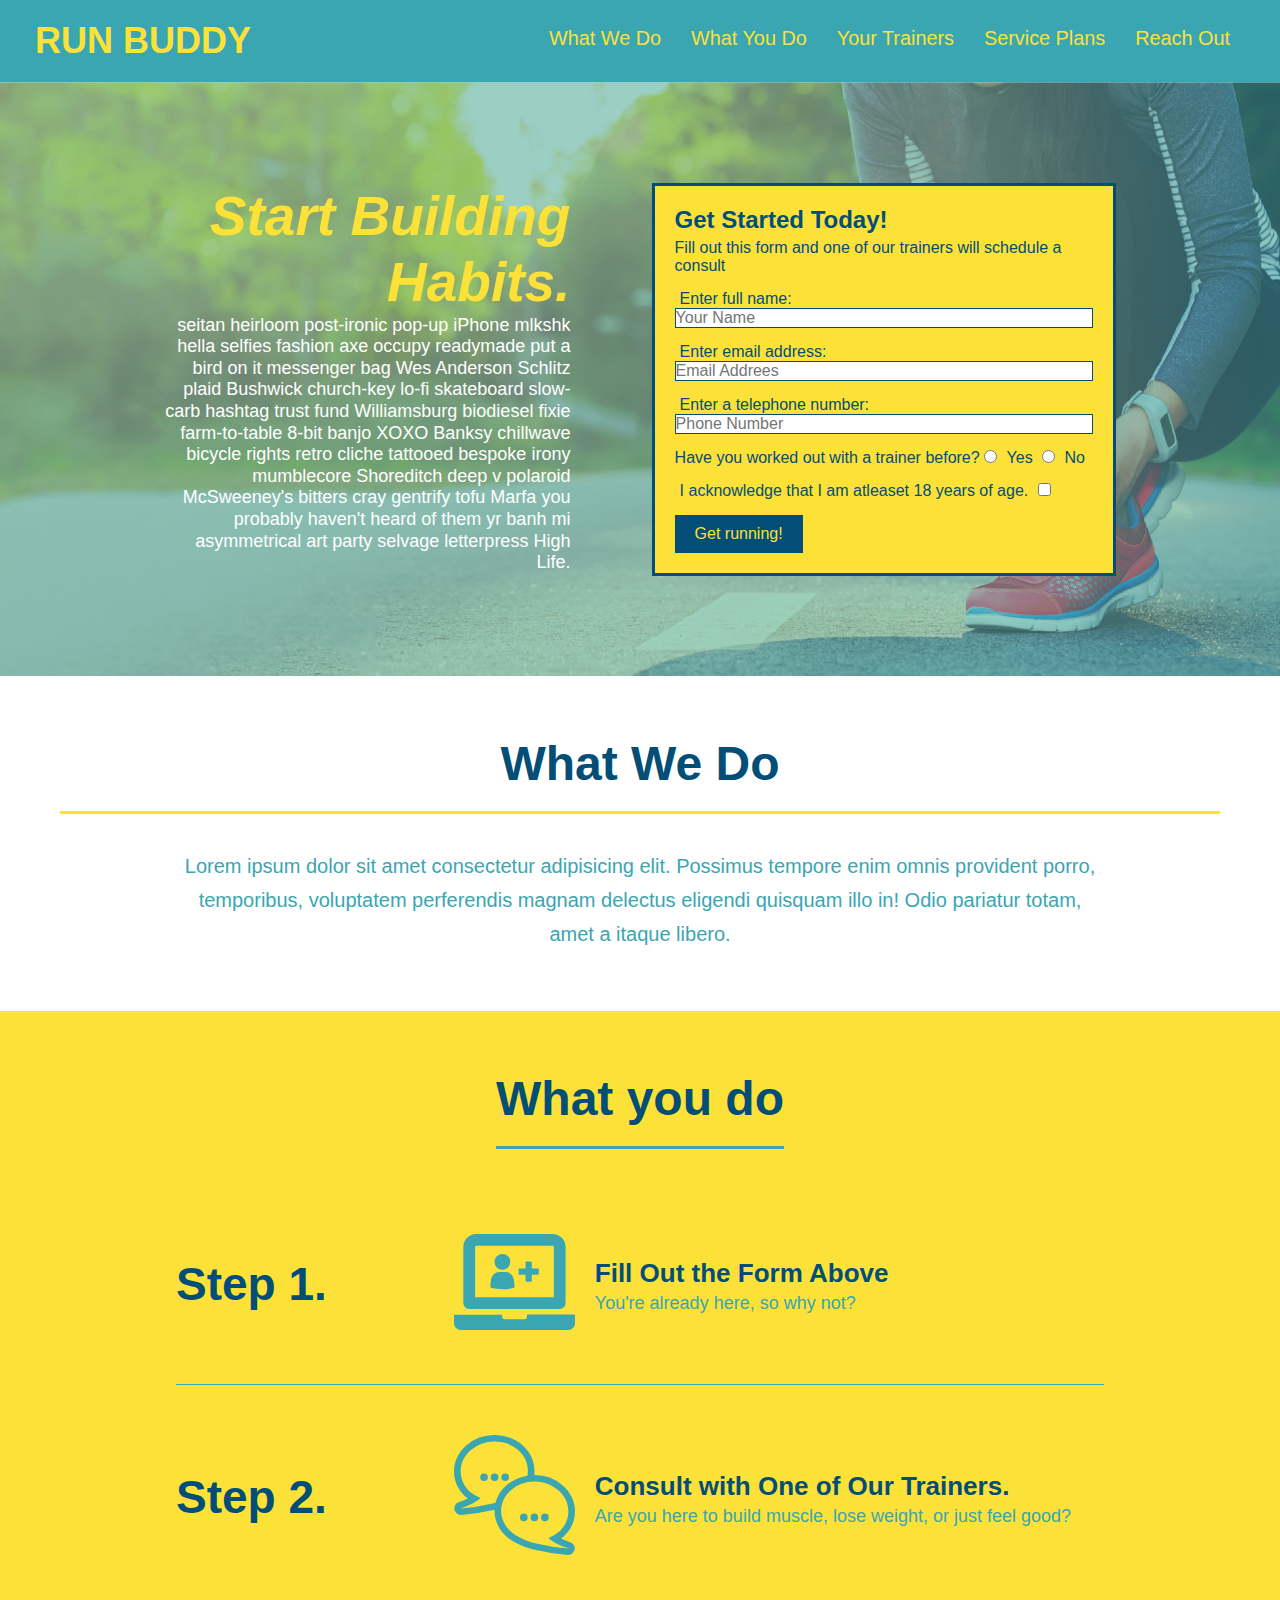
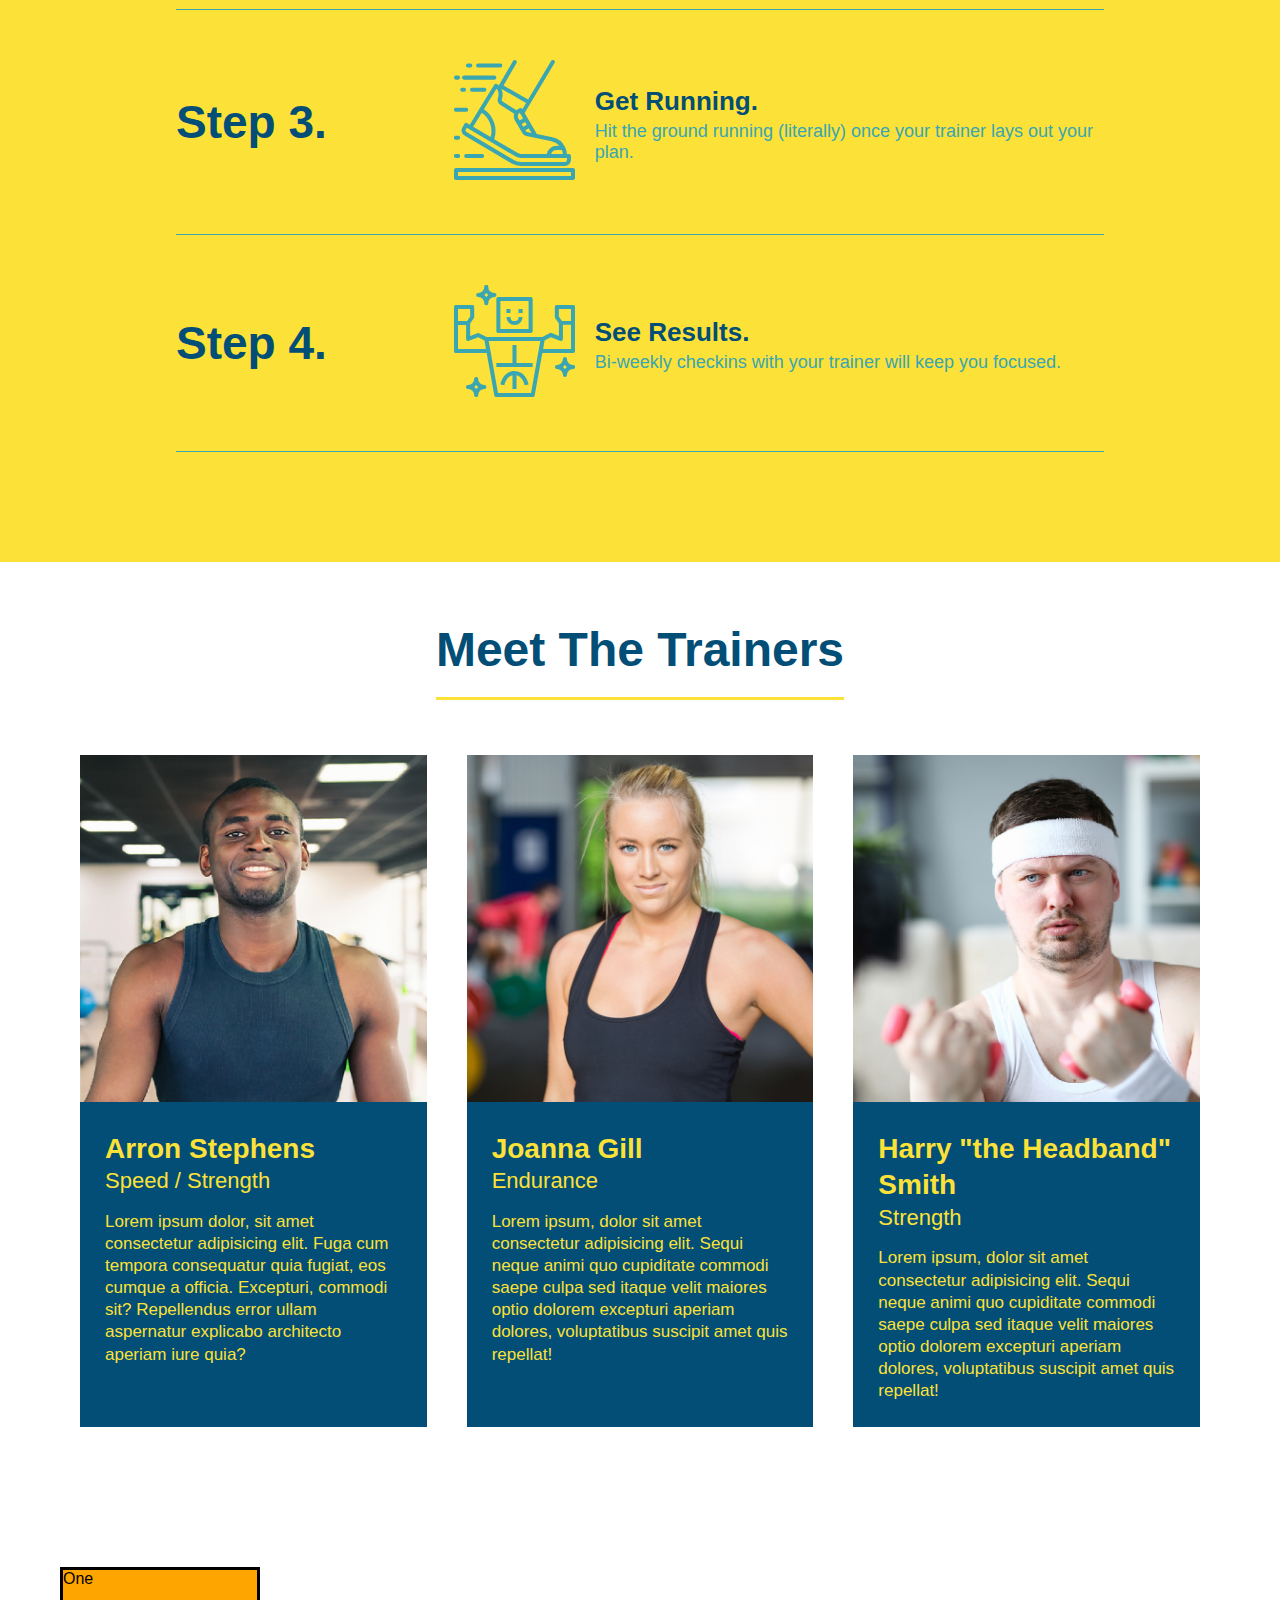
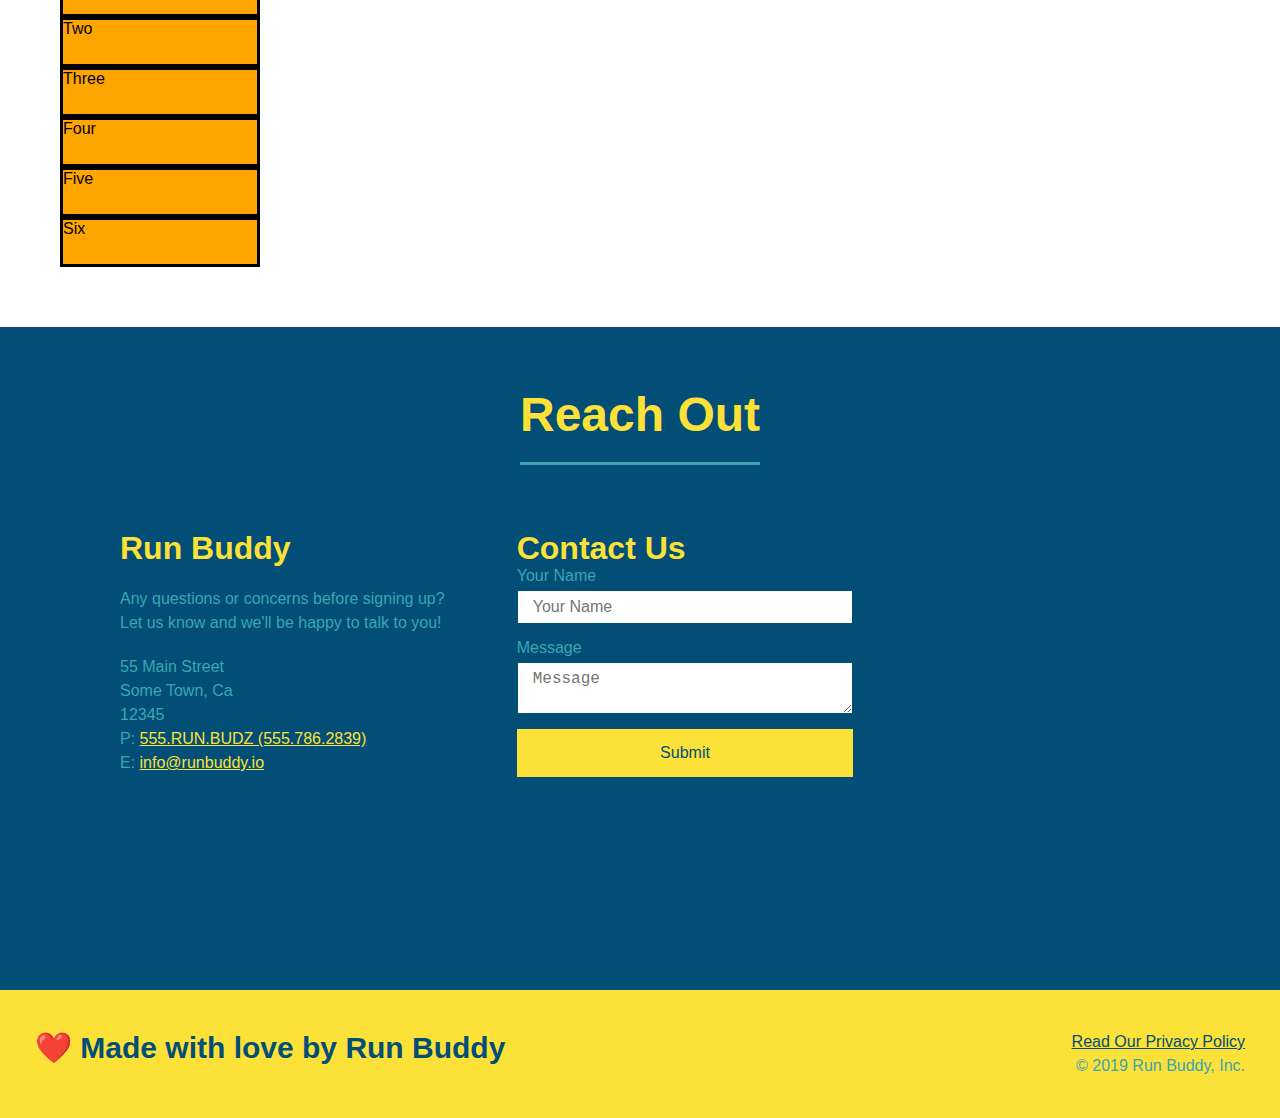
==== commit ddb73891: "added grid example" ====
--- a/index.html
+++ b/index.html
@@ -18,19 +18,11 @@
             <!-- Unordered list element -->
             <ul>
                 <!-- list item element -->
-                <li>
-                    <!-- Anchor element -->
-                    <a href="#what-we-do"> What We Do</a>
-                </li>
-                <li>
-                    <a href="#what-you-do">What You Do</a>
-                </li>
-                <li>
-                    <a href="#your-trainers">Your Trainers</a>
-                </li>
-                <li>
-                    <a href="#reach-out">Reach Out</a>
-                </li>
+                <li><a href="#what-we-do"> What We Do</a></li>
+                <li><a href="#what-you-do">What You Do</a></li>
+                <li><a href="#your-trainers">Your Trainers</a></li>
+                <li><a href="#service-plans">Service Plans</a></li>
+                <li><a href="#reach-out">Reach Out</a></li>
             </ul>
         </nav>
     </header>
@@ -198,7 +190,18 @@
                 </div>
             </article>
         </div>
-
+    </section>
+    
+    <!--  Service Plan grid section -->
+    <section id="service-plans" class="services">
+        <div class="service-grid-container">
+            <div class="service-grid-item">One</div>
+            <div class="service-grid-item">Two</div>
+            <div class="service-grid-item">Three</div>
+            <div class="service-grid-item">Four</div>
+            <div class="service-grid-item">Five</div>
+            <div class="service-grid-item">Six</div>
+        </div>
     </section>
 
     <!-- "reach out" section -->
--- a/assets/css/style.css
+++ b/assets/css/style.css
@@ -275,6 +275,18 @@
     font-size: 17px;
 }
 
+/* Service grid */
+.service-grid-container {
+    display: grid;
+}
+
+.service-grid-item {
+    width: 200px;
+    height: 50px;
+    background-color: orange;
+    border: solid;
+    color: black;
+}
 
 /* Reach out styles start */
 
@@ -377,16 +389,84 @@
         text-align: center;
         width: 100%;
     }
+    .hero-cta, .hero-form {
+        width: 100%;
+    }
+
+    .hero-cta {
+        text-align: center;
+    }
+
+    .section-title {
+        width: 80%;
+    }
+
+    .trainer {
+        flex: 0 70%
+    }
+
+    .contact-info iframe {
+        flex: 1 100%;
+    }
 }
 
 /* Media query for tablets and smaller */
 @media screen and (max-width: 768px) {
     /*this will be applied on any screen between 768px and 575px  */
-
+    section {
+        padding: 30px 15px;
+    }
+
+    .step h3 {
+        flex: 1 100%;
+        text-align: center;
+    }
+
+    .step-info {
+        flex:  2 100%;
+        text-align: center;
+        justify-content: center;
+    }
+
+    .step-img {
+        flex: 0 32%;
+        margin-right: 0em;
+        margin-top: 15px;
+        margin-bottom: 15px;
+    }
+
+    .step-text {
+        flex: 100%;
+    }
 }
 
 /* Media query for mobile phones and smaller */
 @media screen and (max-width: 575px) {
     /* this will be applied on any screen smaller than 575px */
-
+    .hero-form button {
+        width: 100%;
+    }
+
+    .section-title {
+        width: 95%;
+    }
+
+    .intro p {
+        width: 100%;
+    }
+
+    .trainer{
+        flex: 0 100%;
+    }
+
+    .contact-info {
+        text-align: center;
+    }
+
+    .contact-info > * {
+        flex: 0 100%;
+    }
+    .contact-form {
+        order: 3;
+    }
 }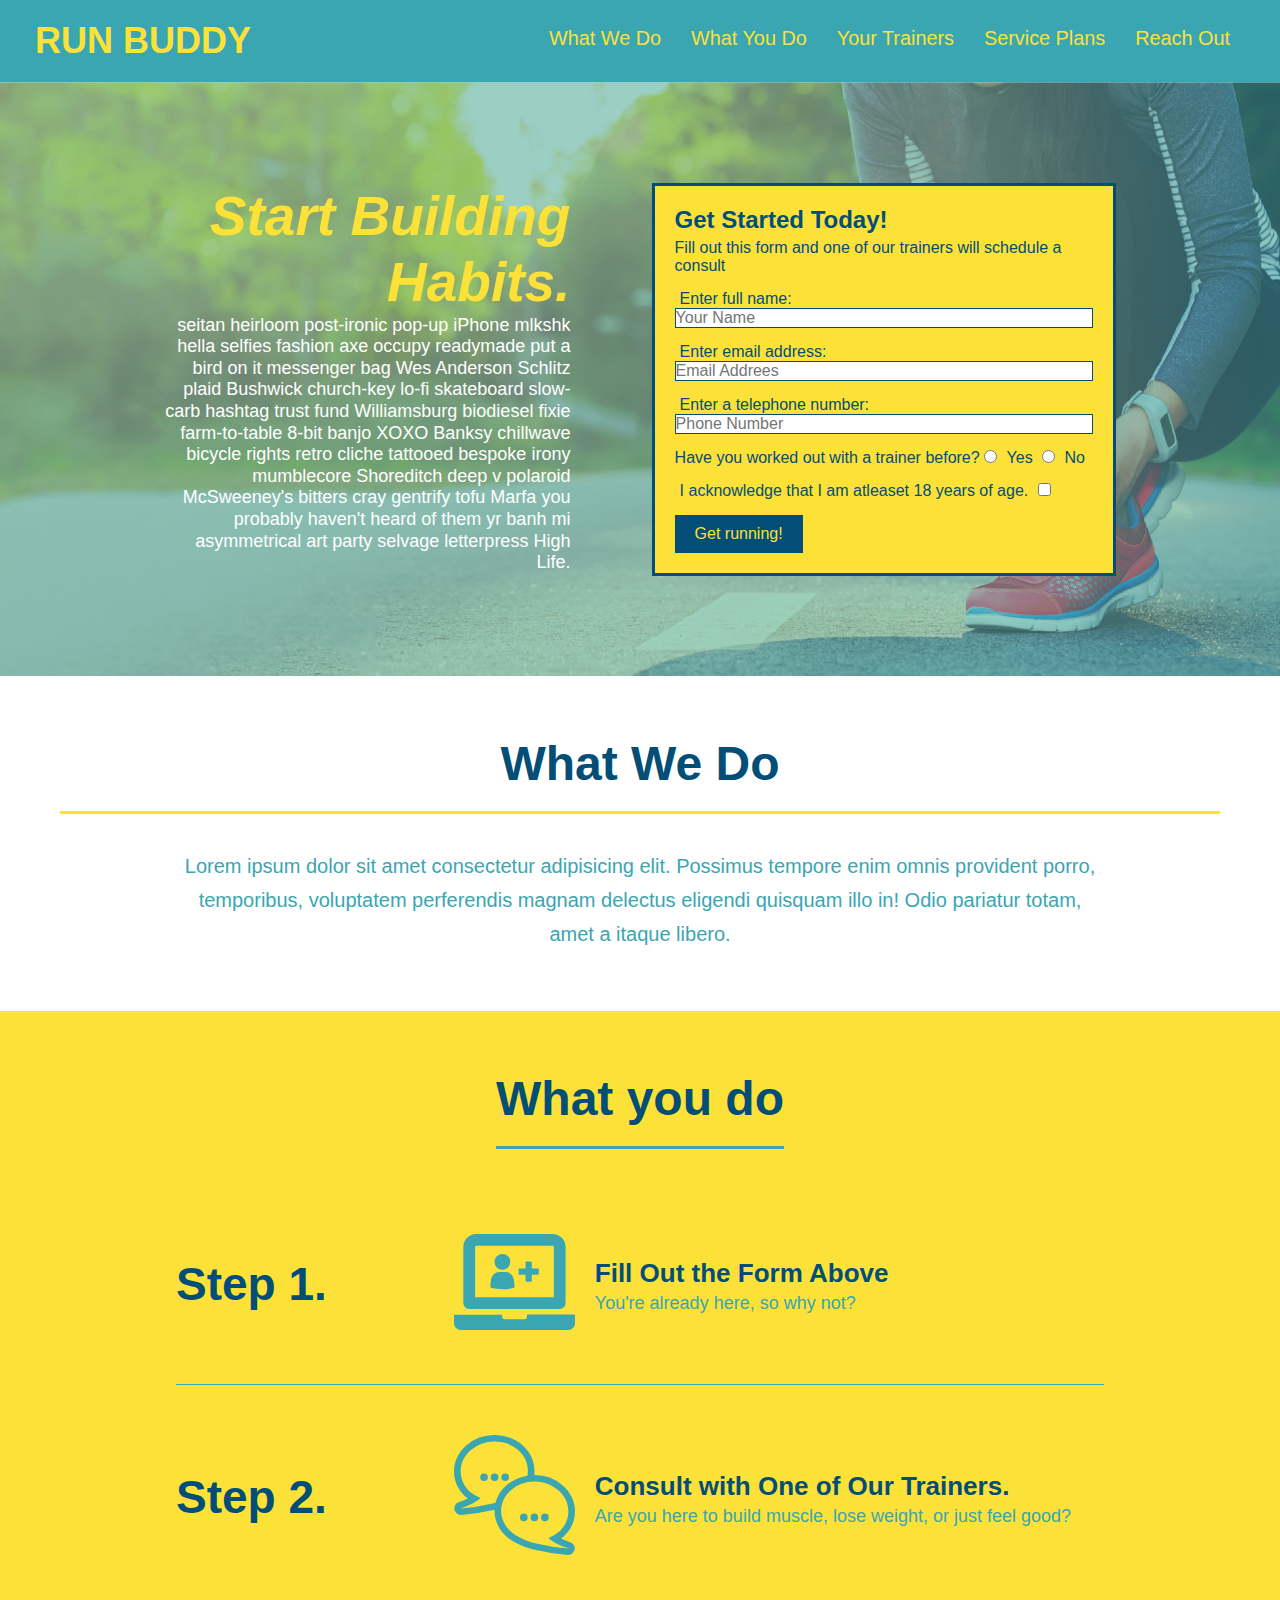
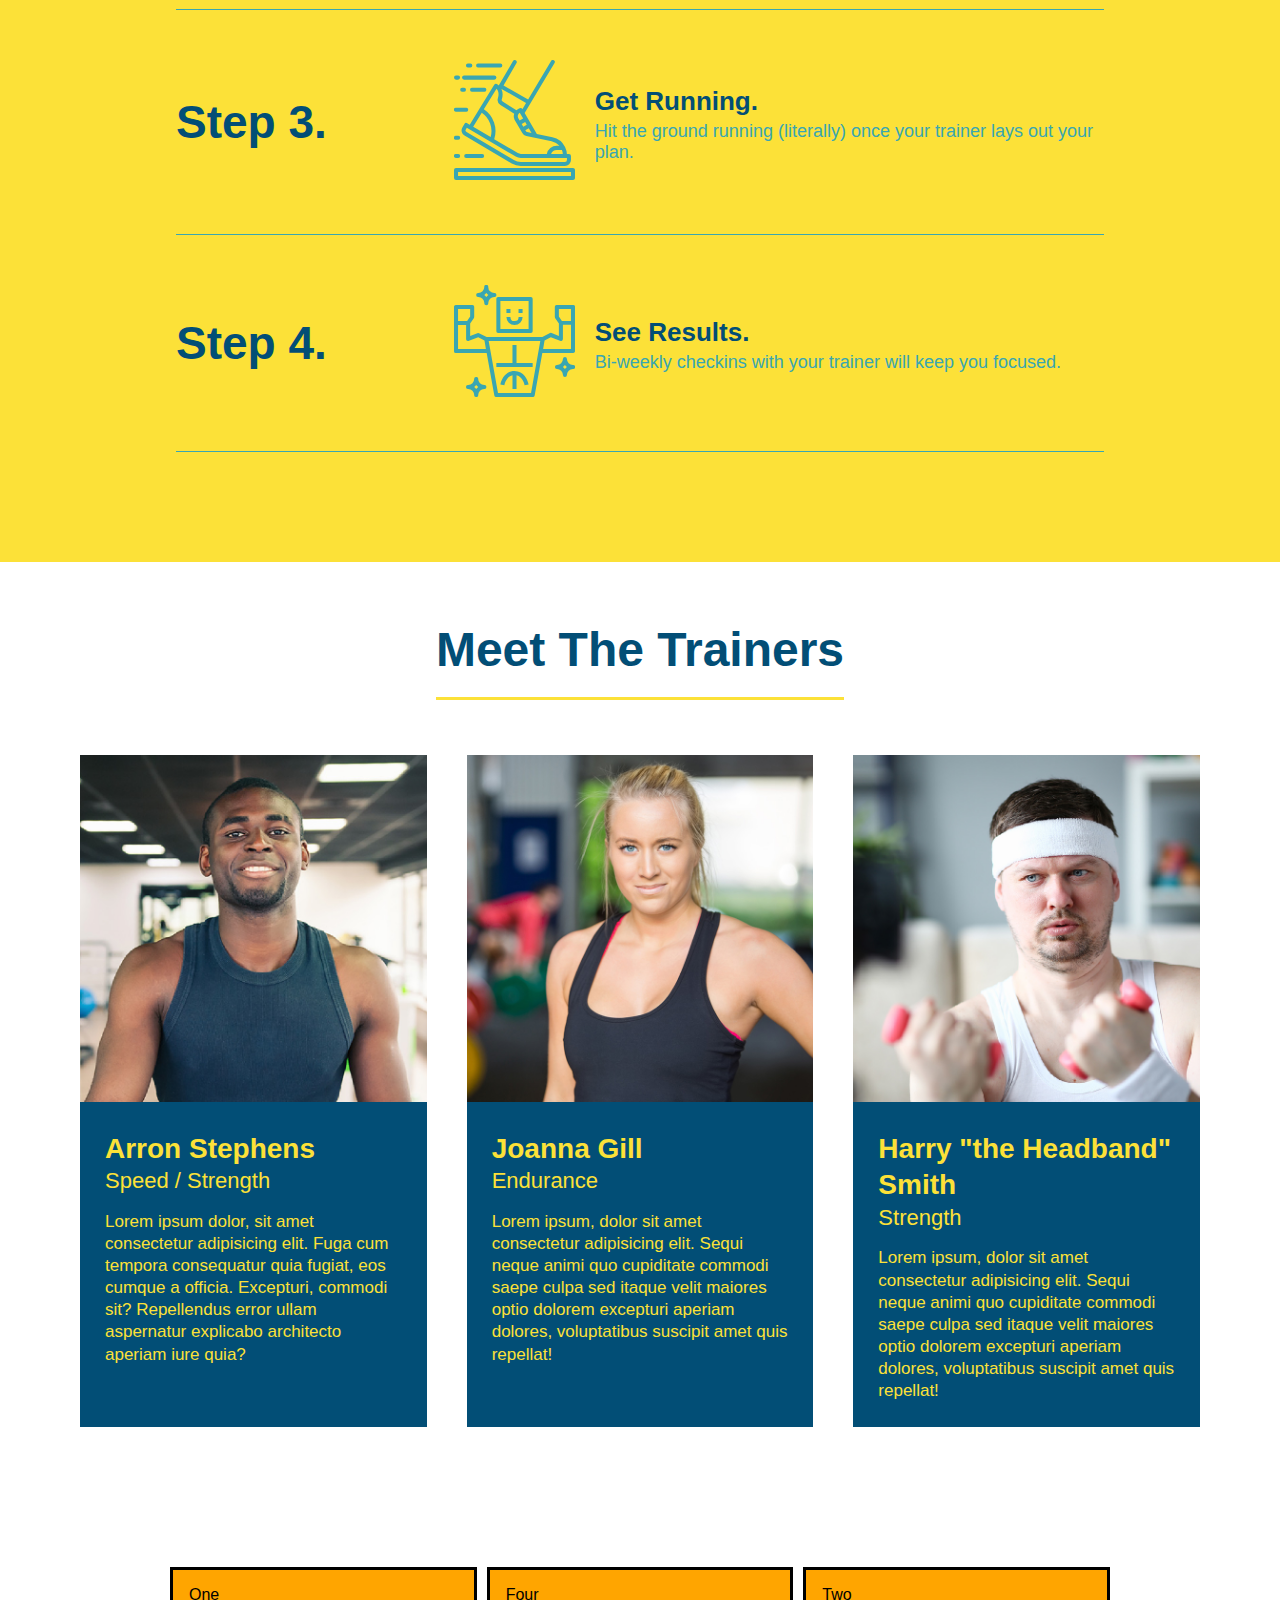
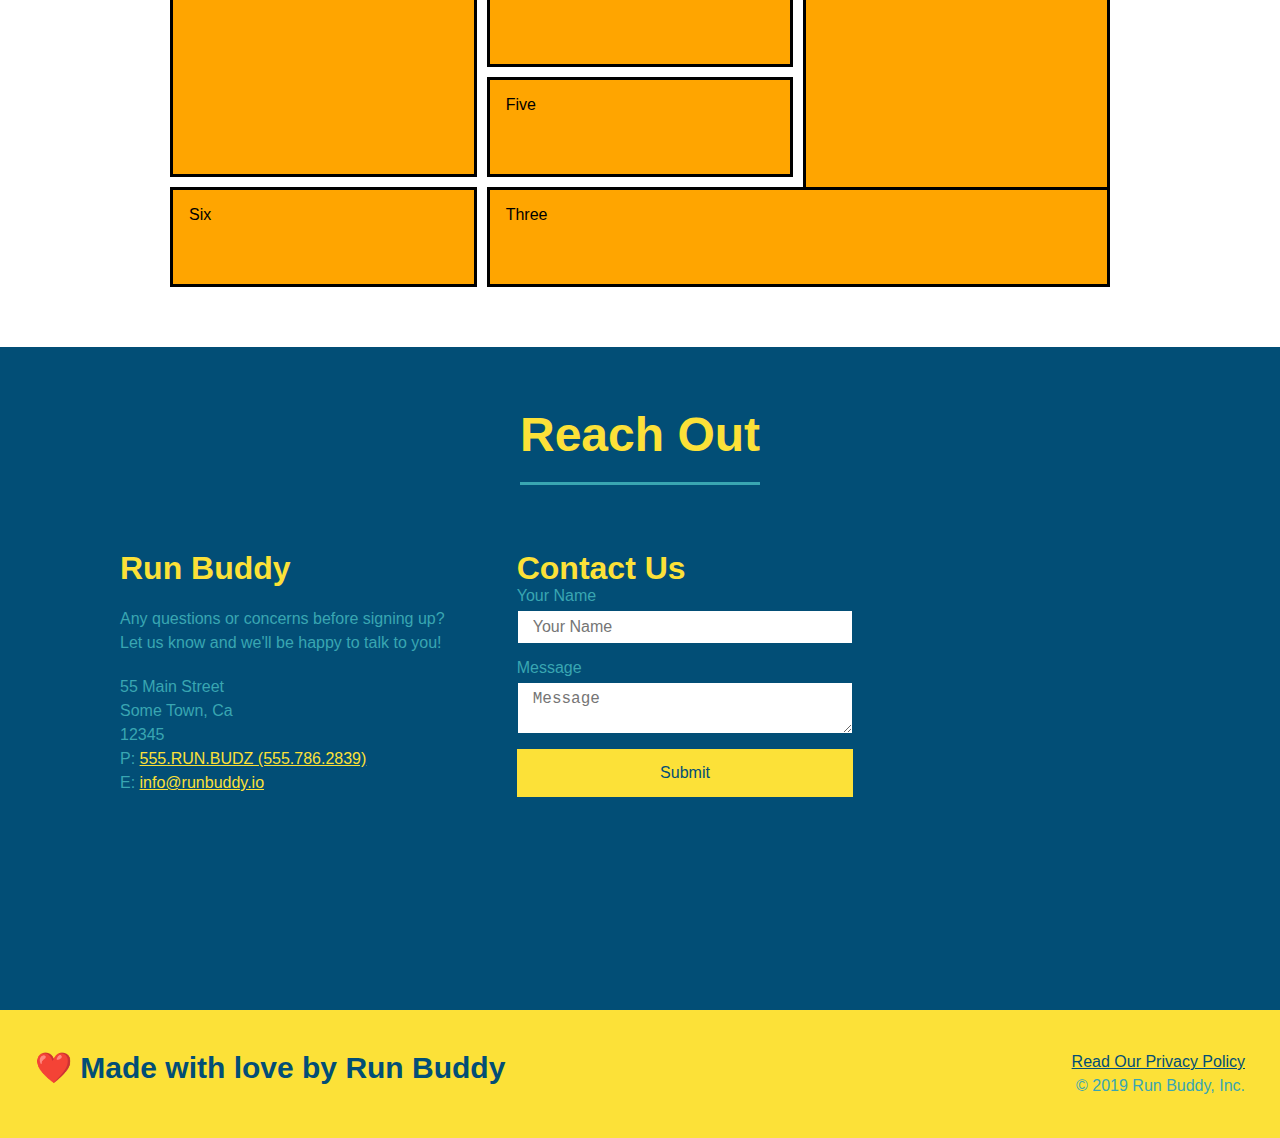
==== commit 0efdb586: "example grid" ====
--- a/index.html
+++ b/index.html
@@ -191,16 +191,16 @@
             </article>
         </div>
     </section>
-    
+
     <!--  Service Plan grid section -->
     <section id="service-plans" class="services">
         <div class="service-grid-container">
-            <div class="service-grid-item">One</div>
-            <div class="service-grid-item">Two</div>
-            <div class="service-grid-item">Three</div>
-            <div class="service-grid-item">Four</div>
-            <div class="service-grid-item">Five</div>
-            <div class="service-grid-item">Six</div>
+            <div class="service-grid-item box1">One</div>
+            <div class="service-grid-item box2">Two</div>
+            <div class="service-grid-item box3">Three</div>
+            <div class="service-grid-item box4">Four</div>
+            <div class="service-grid-item box5">Five</div>
+            <div class="service-grid-item box6">Six</div>
         </div>
     </section>
 
--- a/assets/css/style.css
+++ b/assets/css/style.css
@@ -277,15 +277,34 @@
 
 /* Service grid */
 .service-grid-container {
+    max-width: 940px;
+    margin: 0 auto;
     display: grid;
+    grid-template-columns: repeat(3, 1fr);
+    grid-template-rows: repeat(3, 100px);
+    grid-gap: 10px;
 }
 
 .service-grid-item {
-    width: 200px;
-    height: 50px;
     background-color: orange;
     border: solid;
     color: black;
+    padding: 1em;
+}
+
+.box1 {
+   grid-column: 1/2;
+   grid-row: 1/3;
+}
+
+.box2 {
+    grid-column: 3/4;
+    grid-row: 1/-1;
+}
+
+.box3 {
+    grid-column: 2/ span 2;
+    grid-row: 3/ span 1;
 }
 
 /* Reach out styles start */
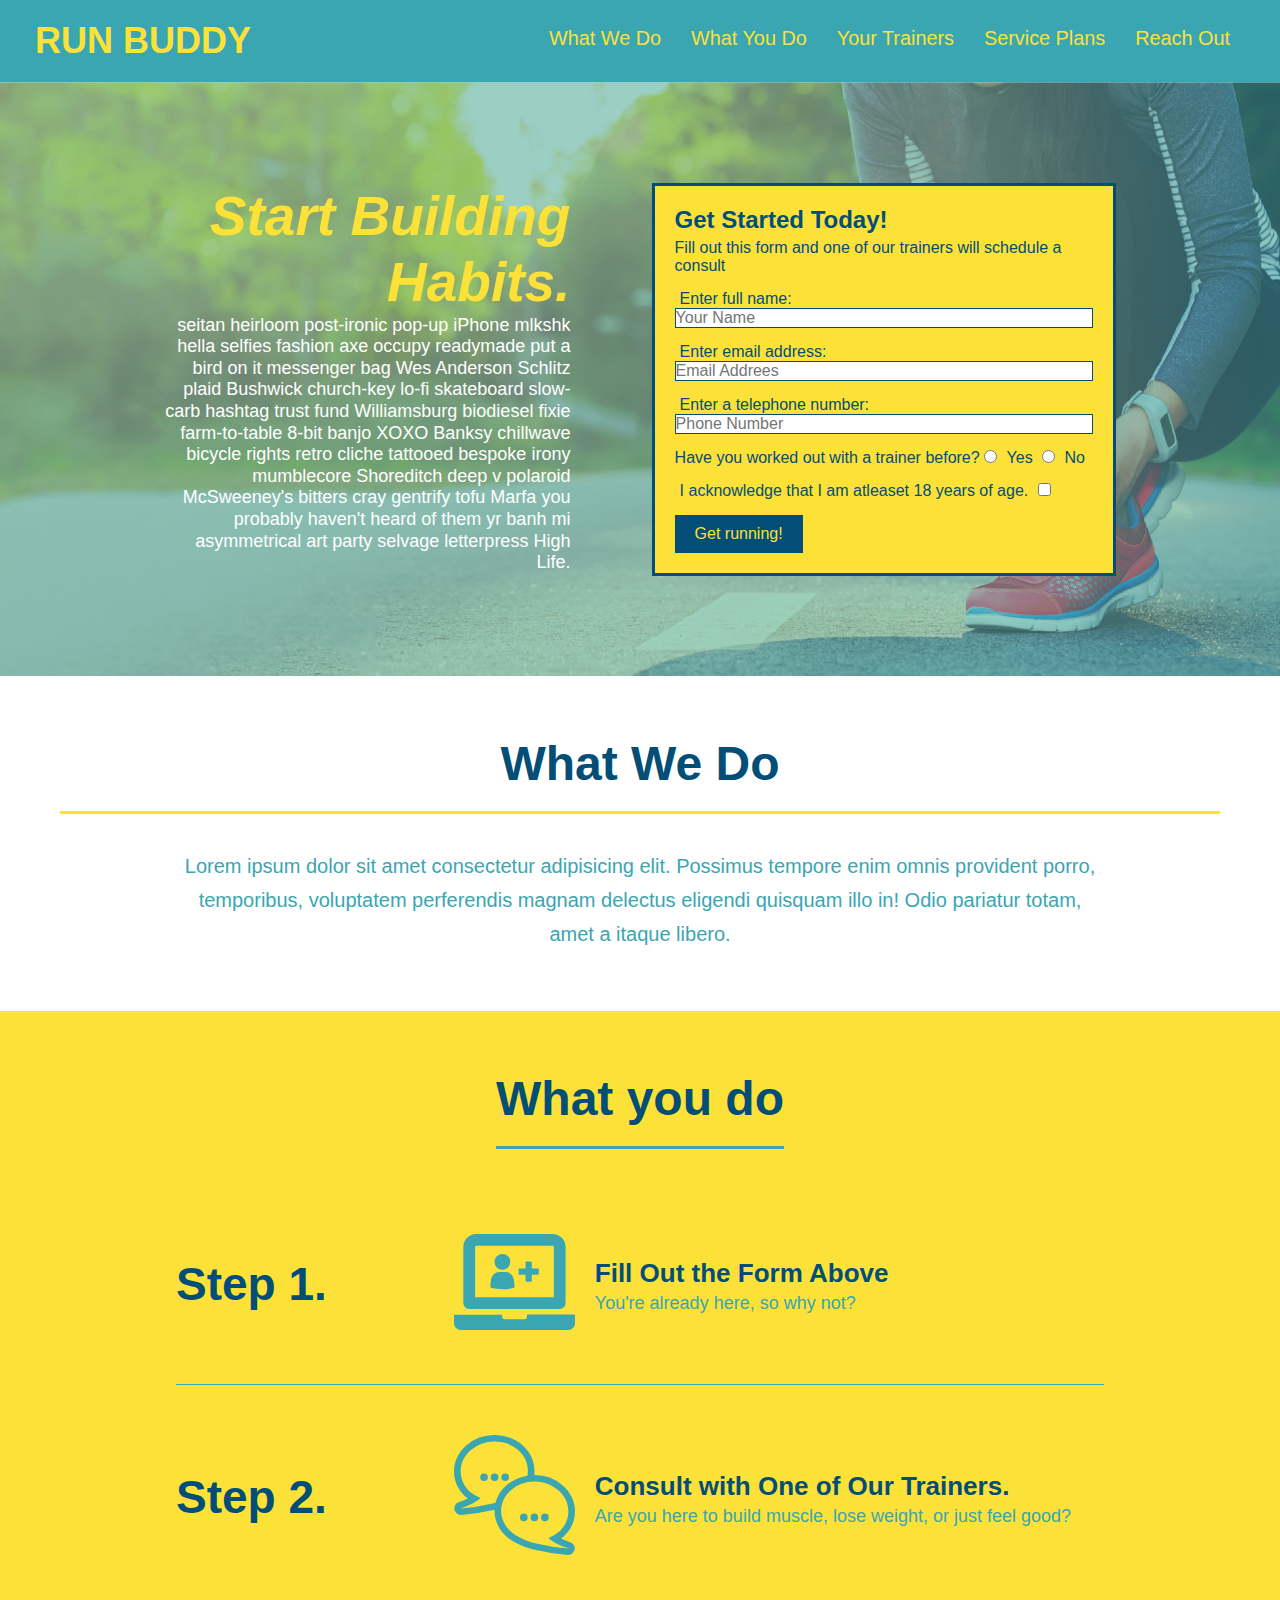
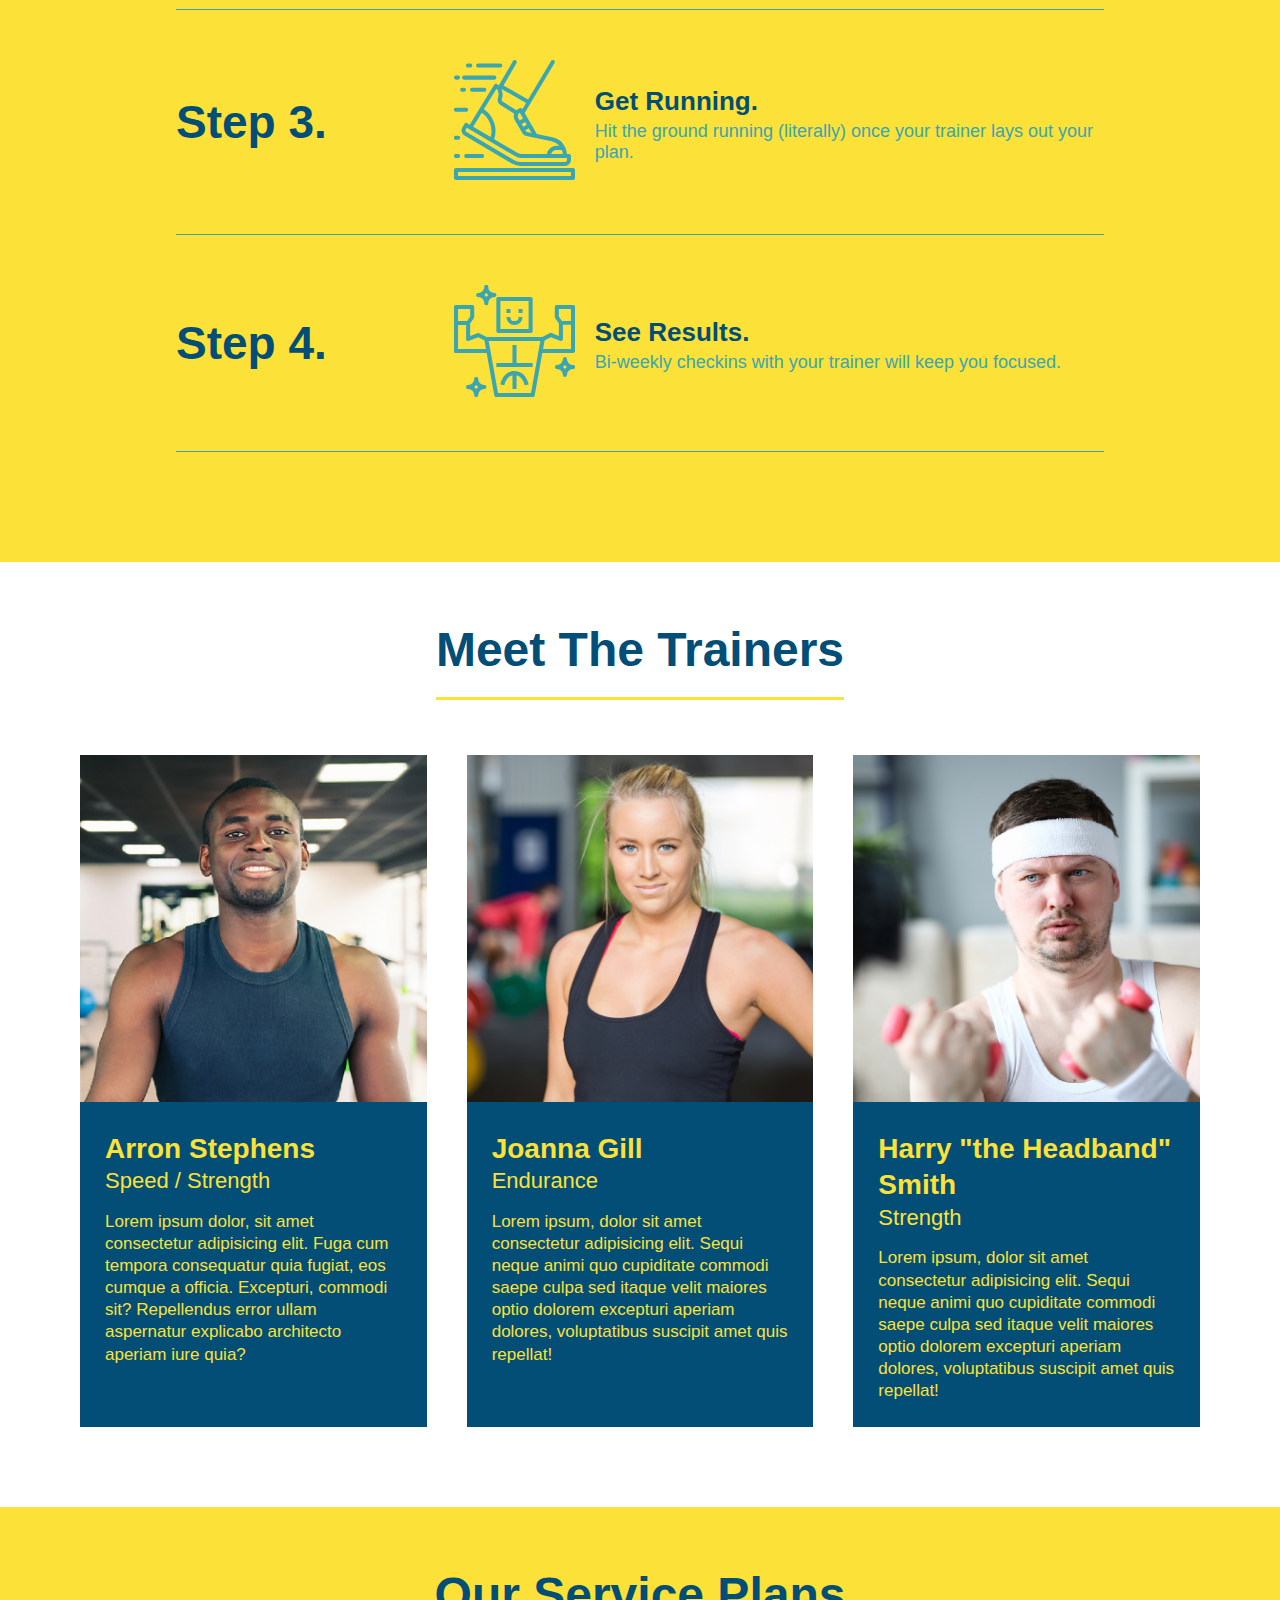
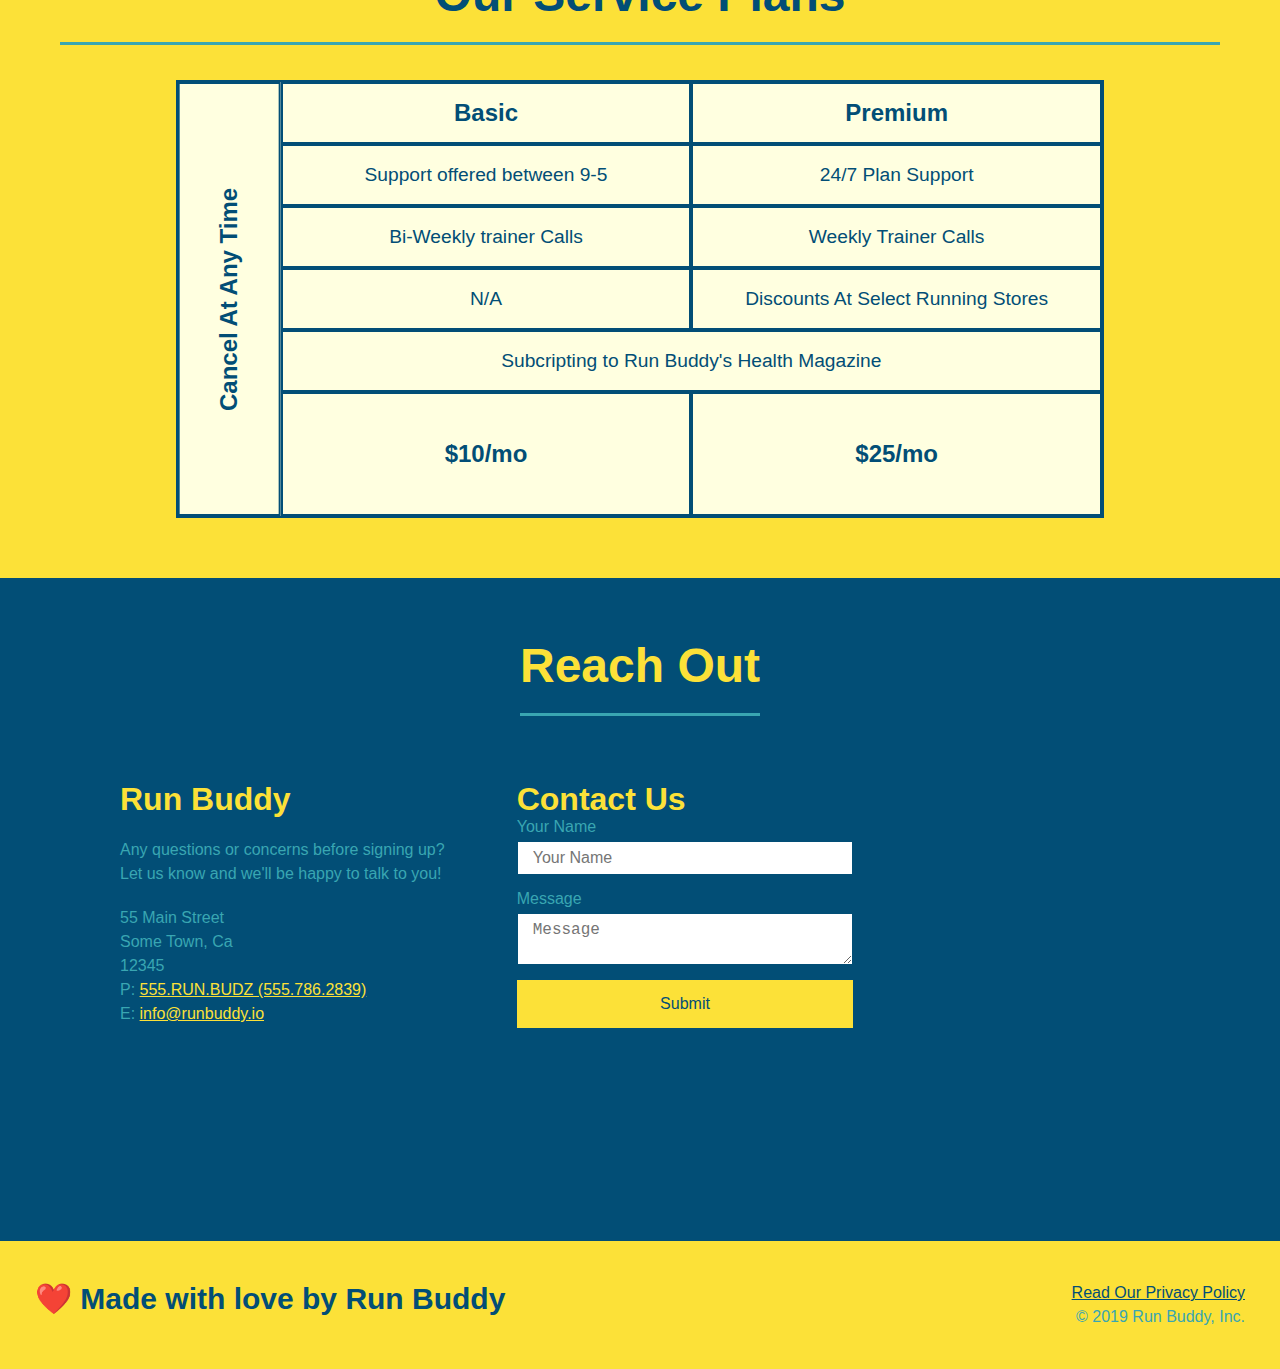
==== commit e55bf3b4: "added service table comparison" ====
--- a/index.html
+++ b/index.html
@@ -194,14 +194,28 @@
 
     <!--  Service Plan grid section -->
     <section id="service-plans" class="services">
-        <div class="service-grid-container">
-            <div class="service-grid-item box1">One</div>
-            <div class="service-grid-item box2">Two</div>
-            <div class="service-grid-item box3">Three</div>
-            <div class="service-grid-item box4">Four</div>
-            <div class="service-grid-item box5">Five</div>
-            <div class="service-grid-item box6">Six</div>
-        </div>
+
+        <h2 class="section-title secondary-border">Our Service Plans</h2>
+
+        <div class="service-grid-wrapper">
+            <div class="service-grid-container">
+                <!-- Headers -->
+                <div class="service-grid-item grid-head basic">Basic</div>
+                <div class="service-grid-item grid-head premium">Premium</div>
+                <!-- Body -->
+                <div class="service-grid-item basic">Support offered between 9-5</div>
+                <div class="service-grid-item premium">24/7 Plan Support</div>
+                <div class="service-grid-item basic">Bi-Weekly trainer Calls</div>
+                <div class="service-grid-item premium">Weekly Trainer Calls</div>
+                <div class="service-grid-item basic">N/A</div>
+                <div class="service-grid-item premium">Discounts At Select Running Stores</div>
+                <div class="service-grid-item both">Subcripting to Run Buddy's Health Magazine</div>
+                <div class="service-grid-item grid-price basic">$10/mo</div>
+                <div class="service-grid-item grid-price premium">$25/mo</div>
+                <div class="service-grid-item cancel">Cancel At Any Time</div>
+            </div>
+        </div>
+
     </section>
 
     <!-- "reach out" section -->
--- a/assets/css/style.css
+++ b/assets/css/style.css
@@ -275,36 +275,57 @@
     font-size: 17px;
 }
 
-/* Service grid */
-.service-grid-container {
-    max-width: 940px;
-    margin: 0 auto;
+/* Service grid Styles */
+.services {
+    background: #fce138; 
+  }
+  
+  .service-grid-wrapper {
+    display: flex;
+    width: 100%;
+    justify-content: center;
+  }
+
+  .service-grid-container {
+    background: lightyellow;
+    width: 80%;
     display: grid;
-    grid-template-columns: repeat(3, 1fr);
-    grid-template-rows: repeat(3, 100px);
-    grid-gap: 10px;
-}
+    /* repeat(iterator, size) */
+    grid-template-columns: 1fr repeat(2, 4fr);
+    grid-template-rows: repeat(5, 1fr) 2fr;
+    border: 2px solid #024e76;
+    color:  #024e76;
+    font-size: 1.2rem;
+  }
 
 .service-grid-item {
-    background-color: orange;
-    border: solid;
-    color: black;
-    padding: 1em;
-}
-
-.box1 {
-   grid-column: 1/2;
-   grid-row: 1/3;
-}
-
-.box2 {
-    grid-column: 3/4;
-    grid-row: 1/-1;
-}
-
-.box3 {
+    padding: 15px 0;
+    border: 2px solid #024e76;
+    display: flex;
+    align-items: center;
+    justify-content: center;
+    text-align: center;
+}
+
+/* Specific match */
+.service-grid-item.basic {
+    grid-column: 2/ span 1;
+}
+
+.service-grid-item.both {
     grid-column: 2/ span 2;
-    grid-row: 3/ span 1;
+}
+
+.service-grid-item.cancel {
+    transform: rotate(180deg);
+    writing-mode: vertical-lr;
+    grid-column: 1;
+    grid-row: 1/ -1;
+}
+
+.grid-head, .grid-price, .service-grid-item.cancel {
+    font-size: 1.5rem;
+    font-weight: bold;
 }
 
 /* Reach out styles start */
@@ -457,6 +478,25 @@
     .step-text {
         flex: 100%;
     }
+
+    .service-grid-container {
+        grid-template-columns: 1fr 1fr;      
+    }
+
+    .service-grid-item.basic {
+        grid-column: 1;
+    }
+
+    .service-grid-item.both {
+        grid-column: 1 / -1;
+    }
+
+    .service-grid-item.cancel {
+        transform: none;
+        writing-mode: unset;
+        grid-column: 1/ -1;
+        grid-row: -1;
+    }
 }
 
 /* Media query for mobile phones and smaller */
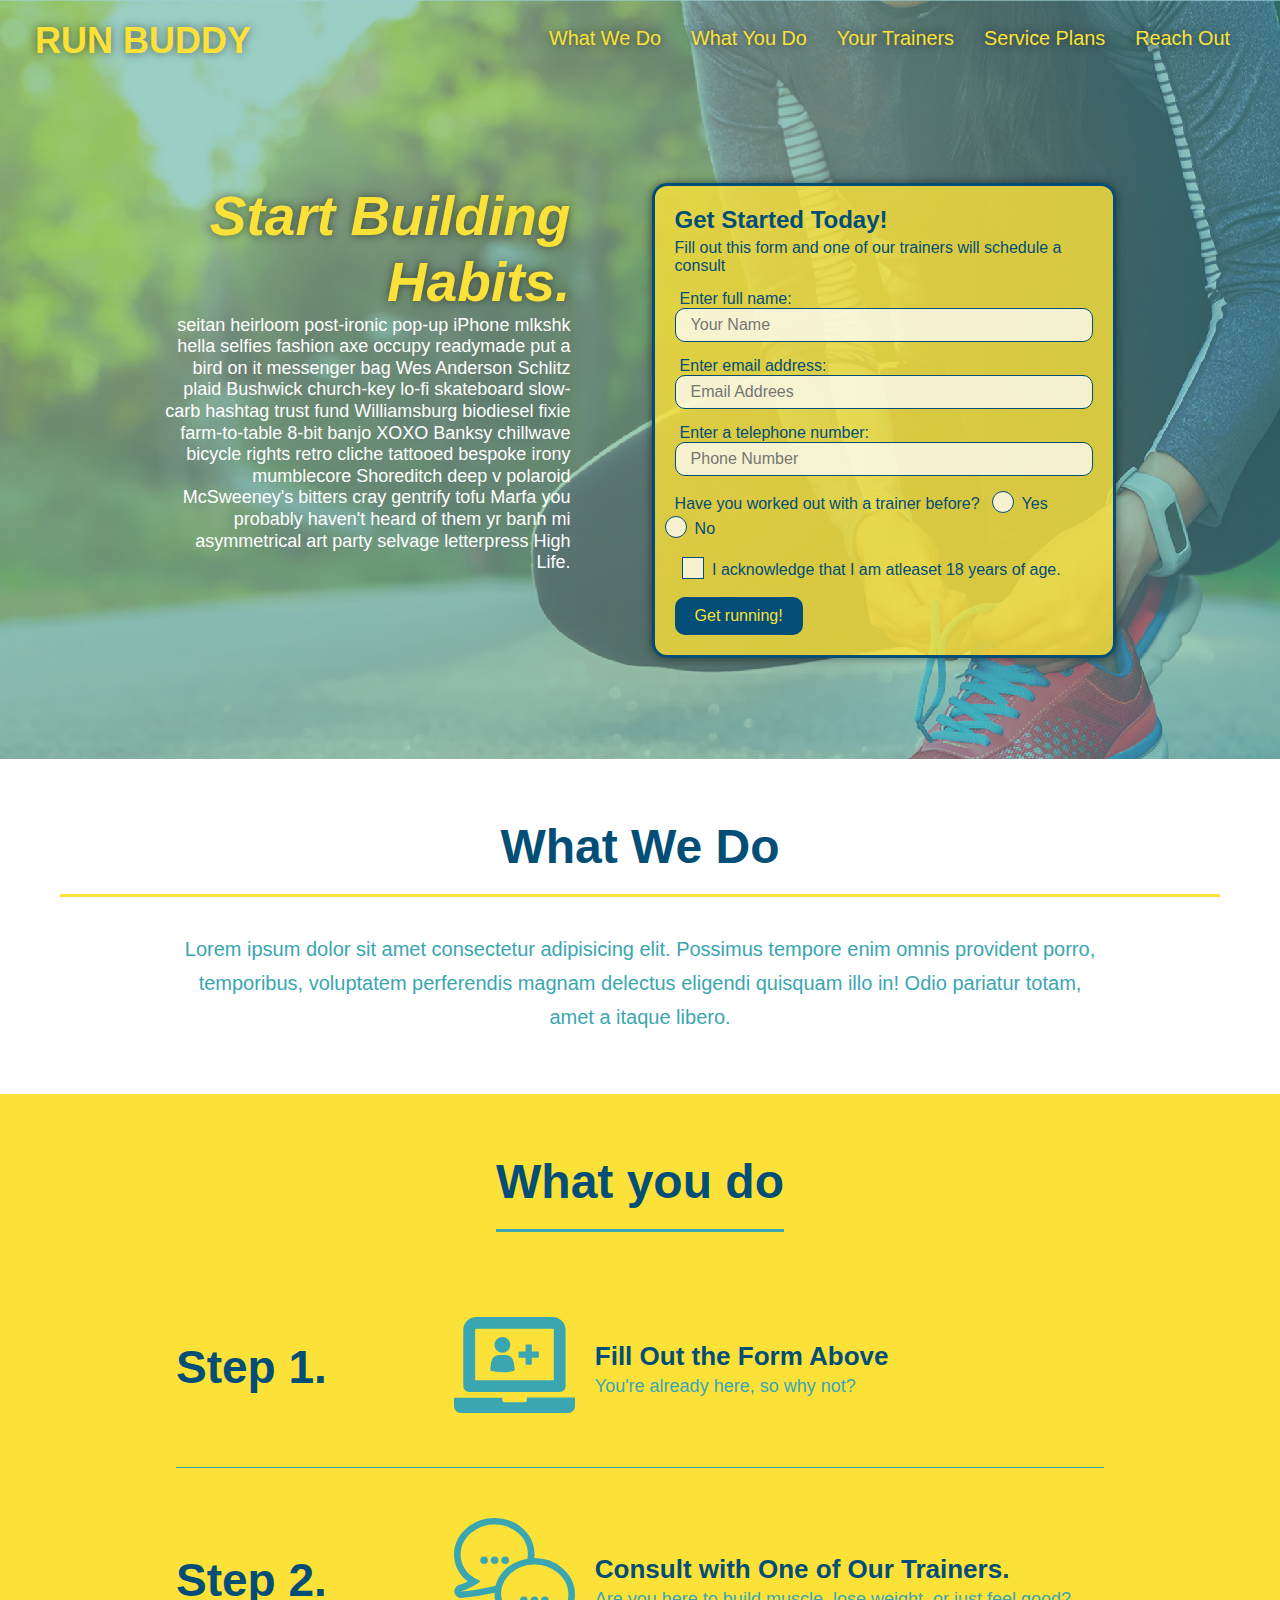
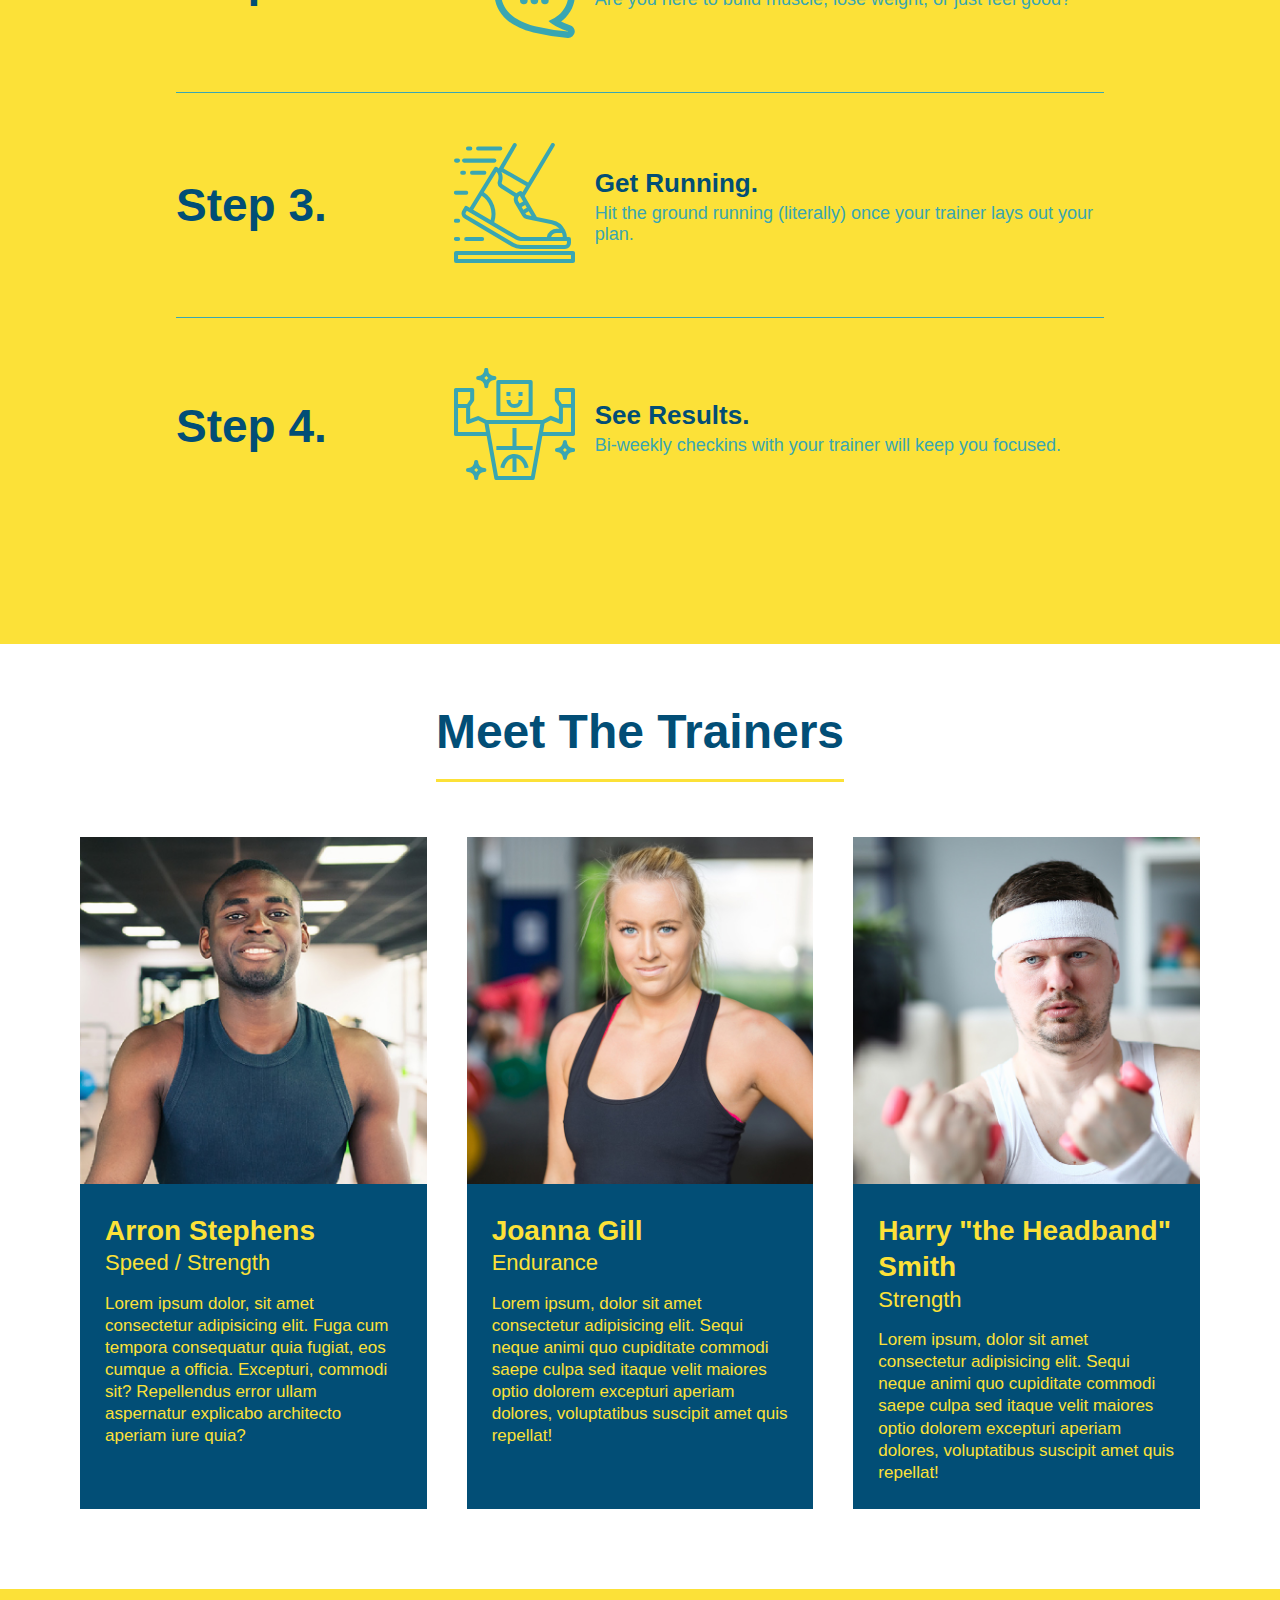
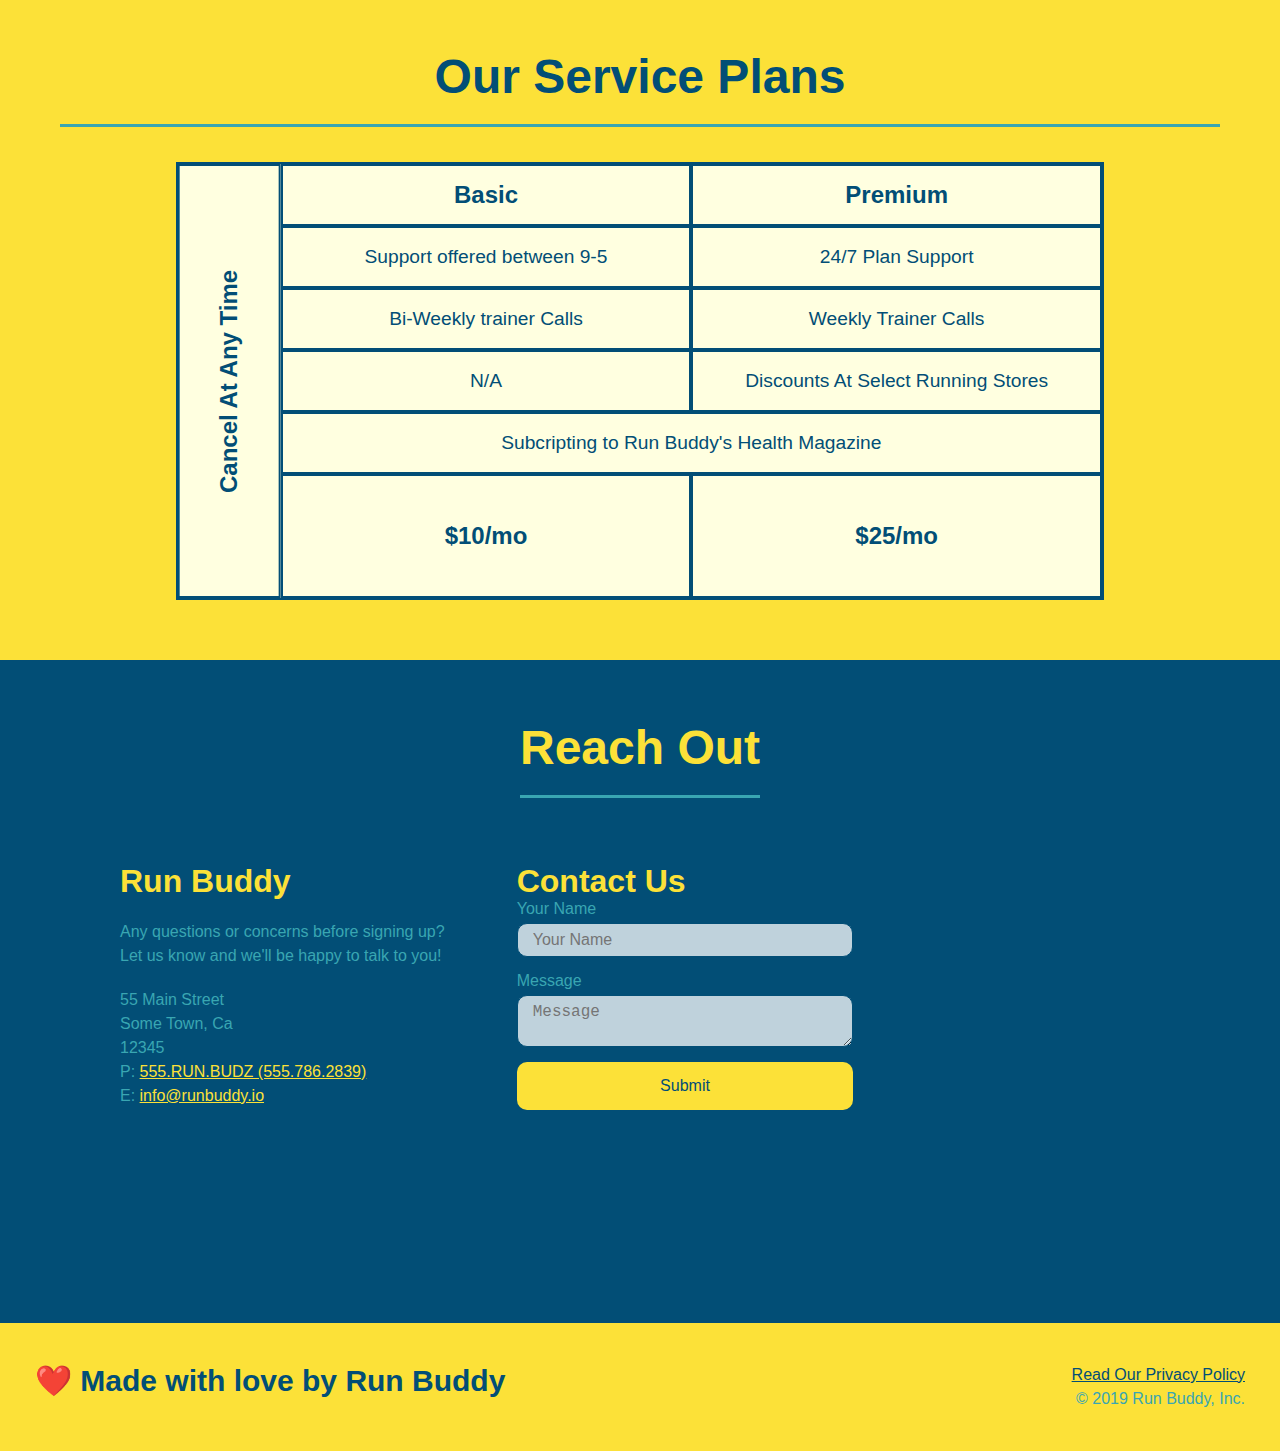
==== commit c51baf11: "final css touches" ====
--- a/index.html
+++ b/index.html
@@ -58,17 +58,20 @@
                 <input type="tel" placeholder="Phone Number" name="phone" id="phone" class="form-input" />
                 <p>
                     Have you worked out with a trainer before?
-                    <input type="radio" name="trainer-confirm" id="trainer-yes" />
-                    <label for="trainer-yes">Yes</label>
-
-                    <input type="radio" name="trainer-confirm" id="trainer-no">
-                    <label for="trainer-no">No</label>
+                    <span class="radio-wrapper">
+                        <input type="radio" name="trainer-confirm" id="trainer-yes" />
+                        <label for="trainer-yes">Yes</label>
+                    </span>
+                    <span class="radio-wrapper">
+                        <input type="radio" name="trainer-confirm" id="trainer-no">
+                        <label for="trainer-no">No</label>
+                    </span>
                     <p />
                     <p>
-                        <label for="checkbox">
-                        I acknowledge that I am atleaset 18 years of age.
-                    </label>
-                        <input type="checkbox" name="age-confirm" id="checkbox" />
+                        <span class="checkbox-wrapper">
+                            <input type="checkbox" name="age-confirm" id="checkbox" />
+                            <label for="checkbox">I acknowledge that I am atleaset 18 years of age.</label>
+                        </span>
                     </p>
                     <button type="submit">
                     Get running!
--- a/assets/css/style.css
+++ b/assets/css/style.css
@@ -1,4 +1,9 @@
-/* organinizing page universally */
+/* organinizing page */
+:root {
+    --primary-color: #fce138;
+    --secondary-color: #024e76;
+    --tertiary-color: #39a6b2;
+}
 * {
     margin: 0;
     padding: 0;
@@ -6,32 +11,40 @@
 }
 
 body {
-    color: #39a6b2;
+    color: var(--tertiary-color);
     font-family: Helvetica, Arial, sans-serif;
 }
 
 
 /*  apply styles to <header> */
-
 header {
     padding: 20px 35px;
-    background-color: #39a6b2;
+    background-color: var(--tertiary-color);
     display: flex;
     justify-content: space-between;
     flex-wrap: wrap;
+    position: -webkit-sticky;
+    position: sticky;
+    top: 0;
+    background-image: url(../images/hero-bg.jpg);
+    background-size: cover;
+    background-position: 80%;
+    background-attachment: fixed;
+    z-index: 9999;
 }
 
 header h1 {
     font-weight: bold;
     font-size: 36px;
-    color: #fce138;
+    color: var(--primary-color);
     margin: 0;
+    text-shadow: 0 0 10px rgba(0, 0, 0, 0.5);
     
 }
 
 header a {
     text-decoration: none;
-    color: #fce138;
+    color: var(--primary-color);
 }
 
 header nav {
@@ -44,6 +57,7 @@
     justify-content: space-between;
     align-items: center;
     list-style: none;
+    text-shadow: 0 0 10px rgba(0, 0, 0, 0.5);
 }
 
 header nav ul li a {
@@ -52,8 +66,15 @@
     font-size: 1.55vw;
 }
 
+header nav ul li a:hover {
+    background: var(--primary-color);
+    color: var(--secondary-color);
+    border-radius: 15px;
+    text-shadow: none;
+}
+
 footer {
-    background-color: #fce138;
+    background-color: var(--primary-color);
     width: 100%;
     padding: 40px 35px;
     display: flex;
@@ -62,7 +83,7 @@
 }
 
 footer h2 {
-    color: #024e76;
+    color: var(--secondary-color);
     font-size: 30px;
     margin: 0;
 }
@@ -73,20 +94,19 @@
 }
 
 footer a {
-    color: #024e76;
+    color: var(--secondary-color);
 }
 
 section {
     padding: 60px;
 }
 
-
 /* Hero Style Start */
-
 .hero {
     background-image: url(../images/hero-bg.jpg);
     background-size: cover;
-    background-position: center;
+    background-position: 80%;
+    background-attachment: fixed;
     display: flex;
     justify-content: center;
     flex-wrap: wrap;
@@ -94,12 +114,14 @@
 }
 
 .hero-form {
-    border: solid 3px #024e76;
-    background-color: #fce138;
+    border: solid 3px var(--secondary-color);
+    background-color: rgba(252, 225, 56, 0.8);
     padding: 20px;
-    color: #024e76;
+    color: var(--secondary-color);
     width: 40%;
     margin: 3.5%;
+    box-shadow: 0 0 10px rgba(0, 0, 0, 0.5);
+    border-radius: 15px;
 }
 
 .hero-form h3 {
@@ -112,13 +134,20 @@
 }
 
 .form-input {
-    border: solid 1px #024e76;
+    border: solid 1px var(--secondary-color);
     display: block;
-    padding: 7pz 15px;
+    padding: 7px 15px;
     font-size: 16px;
-    color: #024e76;
+    color: var(--secondary-color);
     width: 100%;
     margin-bottom: 15px;
+    border-radius: 10px;
+    background-color: rgba(255, 255, 255, 0.75);
+}
+
+.form-input:focus {
+    background-color: rgba(255, 255, 255, 1);
+    outline: none;
 }
 
 .hero-form label {
@@ -126,11 +155,16 @@
 }
 
 .hero-form button {
-    color: #fce138;
-    background-color: #024e76;
+    color: var(--primary-color);
+    background-color: var(--secondary-color);
     border: none;
     padding: 10px 20px;
     font-size: 16px;
+    border-radius: 10px;
+}
+
+.hero-form button:hover {
+    background-color: var(--tertiary-color);
 }
 
 .hero-cta {
@@ -145,14 +179,74 @@
 .hero-cta h2 {
     font-style: italic;
     font-size:  55px;
-    color: #fce138;
-}
-
+    color: var(--primary-color);
+    text-shadow: 0 0 10px rgba(0, 0, 0, 0.5);
+}
+
+.checkbox-wrapper input, .radio-wrapper input {
+    opacity: 0;
+}
+
+.checkbox-wrapper label, .radio-wrapper label {
+    position: relative;
+    left: 10px;
+    margin: 10px;
+    line-height: 1.6;
+}
+
+.checkbox-wrapper label::before, .radio-wrapper label::before {
+    content: "";
+    height: 20px;
+    width: 20px;
+    background: rgba(255, 255, 255, 0.75);
+    border: 1px solid var(--secondary-color);
+    position: absolute;
+    top: -4px;
+    left: -30px;
+}
+
+.radio-wrapper label::before {
+    border-radius: 50%;
+}
+
+.radio-wrapper label::after {
+    content: "";
+    width: 20px;
+    height: 20px;
+    border-radius: 50%;
+    background: var(--secondary-color);
+    position: absolute;
+    left: -29px;
+    top: -3px;
+    background-image: radial-gradient(circle, var(--tertiary-color), var(--secondary-color));
+  }
+  
+  .checkbox-wrapper label::after {
+    content: "";
+    height: 6px;
+    width: 14px;
+    border-left: 2px solid var(--secondary-color);
+    border-bottom: 2px solid var(--secondary-color);
+    position: absolute;
+    left: -26px;
+    top: 1px;
+    transform: rotate(-58deg);
+  }
+
+  .checkbox-wrapper input + label::after, 
+  .radio-wrapper input + label::after {
+      content: none;
+  }
+
+  .checkbox-wrapper input:checked + label::after, 
+  .radio-wrapper input:checked + label::after {
+      content: "";
+  }
 
 /*style start for what we do section and more  */
 .intro p {
     line-height: 1.7;
-    color: #39a6b2;
+    color: var(--tertiary-color);
     width: 80%;
     font-size: 20px;
     margin: 0 auto;
@@ -161,7 +255,7 @@
 
 .section-title {
     font-size: 48px;
-    color: #024e76;
+    color: var(--secondary-color);
     border-bottom: 3px solid;
     padding-bottom: 20px;
     text-align: center;
@@ -169,19 +263,19 @@
 }
 
 .primary-border {
-    border-color: #fce138;
+    border-color: var(--primary-color);
 }
 
 .secondary-border {
-    border-color: #39a6b2;
+    border-color: var(--tertiary-color);
 }
 
 .steps {
-    background: #fce138;
+    background: var(--primary-color);
 }
 
 .step h3 {
-    color: #024e76;
+    color: var(--secondary-color);
     font-size: 46px;
     flex: 1 30%;
 }
@@ -190,21 +284,24 @@
     margin: 50px auto;
     padding-bottom: 50px;
     width: 80%;
-    border-bottom: 1px solid #39a6b2;
     display: flex;
     flex-wrap: wrap;
     align-items: center;
     justify-content: space-between;
   }
+
+.step:not(:last-child) {
+    border-bottom: 1px solid var(--tertiary-color);
+}
 
 .step-text h4 {
     font-size: 26px;
     line-height: 1.5;
-    color: #024e76;
+    color: var(--secondary-color);
 }
 
 .step-text p {
-    color: #39a6b2;
+    color: var(--tertiary-color);
     font-size: 18px;
 }
 
@@ -227,8 +324,8 @@
 .step-img img {
     max-width: 100%;
 }
+
 /* style start for meet trainers */
-
 .trainers {
     width: 100%;
     margin: 0 auto;
@@ -239,8 +336,8 @@
 
 .trainer {
     margin: 20px;
-    background: #024e76;
-    color: #fce138;
+    background: var(--secondary-color);
+    color: var(--primary-color);
     flex: 1;
 }
 
@@ -277,7 +374,7 @@
 
 /* Service grid Styles */
 .services {
-    background: #fce138; 
+    background: var(--primary-color); 
   }
   
   .service-grid-wrapper {
@@ -293,14 +390,14 @@
     /* repeat(iterator, size) */
     grid-template-columns: 1fr repeat(2, 4fr);
     grid-template-rows: repeat(5, 1fr) 2fr;
-    border: 2px solid #024e76;
-    color:  #024e76;
+    border: 2px solid var(--secondary-color);
+    color:  var(--secondary-color);
     font-size: 1.2rem;
   }
 
 .service-grid-item {
     padding: 15px 0;
-    border: 2px solid #024e76;
+    border: 2px solid var(--secondary-color);
     display: flex;
     align-items: center;
     justify-content: center;
@@ -329,13 +426,12 @@
 }
 
 /* Reach out styles start */
-
 .contact {
-    background-color: #024e76;
+    background-color: var(--secondary-color);
 }
 
 .contact h2 {
-    color: #fce138;
+    color: var(--primary-color);
 }
 
 .contact-info {
@@ -362,7 +458,7 @@
 }
 
 .contact-info h3 {
-    color: #fce138;
+    color: var(--primary-color);
     font-size: 32px;
 }
 
@@ -374,28 +470,41 @@
 }
 
 .contact-info a {
-    color: #fce138;
+    color: var(--primary-color);
 }
 
 .contact-form input, .contact-form textarea {
-    border: 1px solid #024e76;
+    border: 1px solid var(--secondary-color);
     display: block;
     padding: 7px 15px;
     font-size: 16px;
-    color: #024e76;
+    color: var(--secondary-color);
     width: 100%;
     margin-bottom: 15px;
     margin-top: 5px;
+    border-radius: 10px;
+    background-color: rgba(255, 255, 255, 0.75);
+}
+
+.contact-form input:focus, .contact-form textarea:focus {
+    background-color: rgba(255, 255, 255, 1);
+    outline: none;
 }
 
 .contact-form button {
     width: 100%;
     border: none;
-    background: #fce138;
-    color: #024e76;
+    background: var(--primary-color);
+    color: var(--secondary-color);
     text-align: center;
     padding: 15px 0;
     font-size: 16px;
+    border-radius: 10px;
+}
+
+.contact-form button:hover {
+    color: var(--primary-color);
+    background: var(--tertiary-color);
 }
 
 .flex-row {
@@ -408,6 +517,7 @@
     header {
         padding-bottom: 0;
         justify-content: center;
+        position: relative;
     }
 
     header h1 {
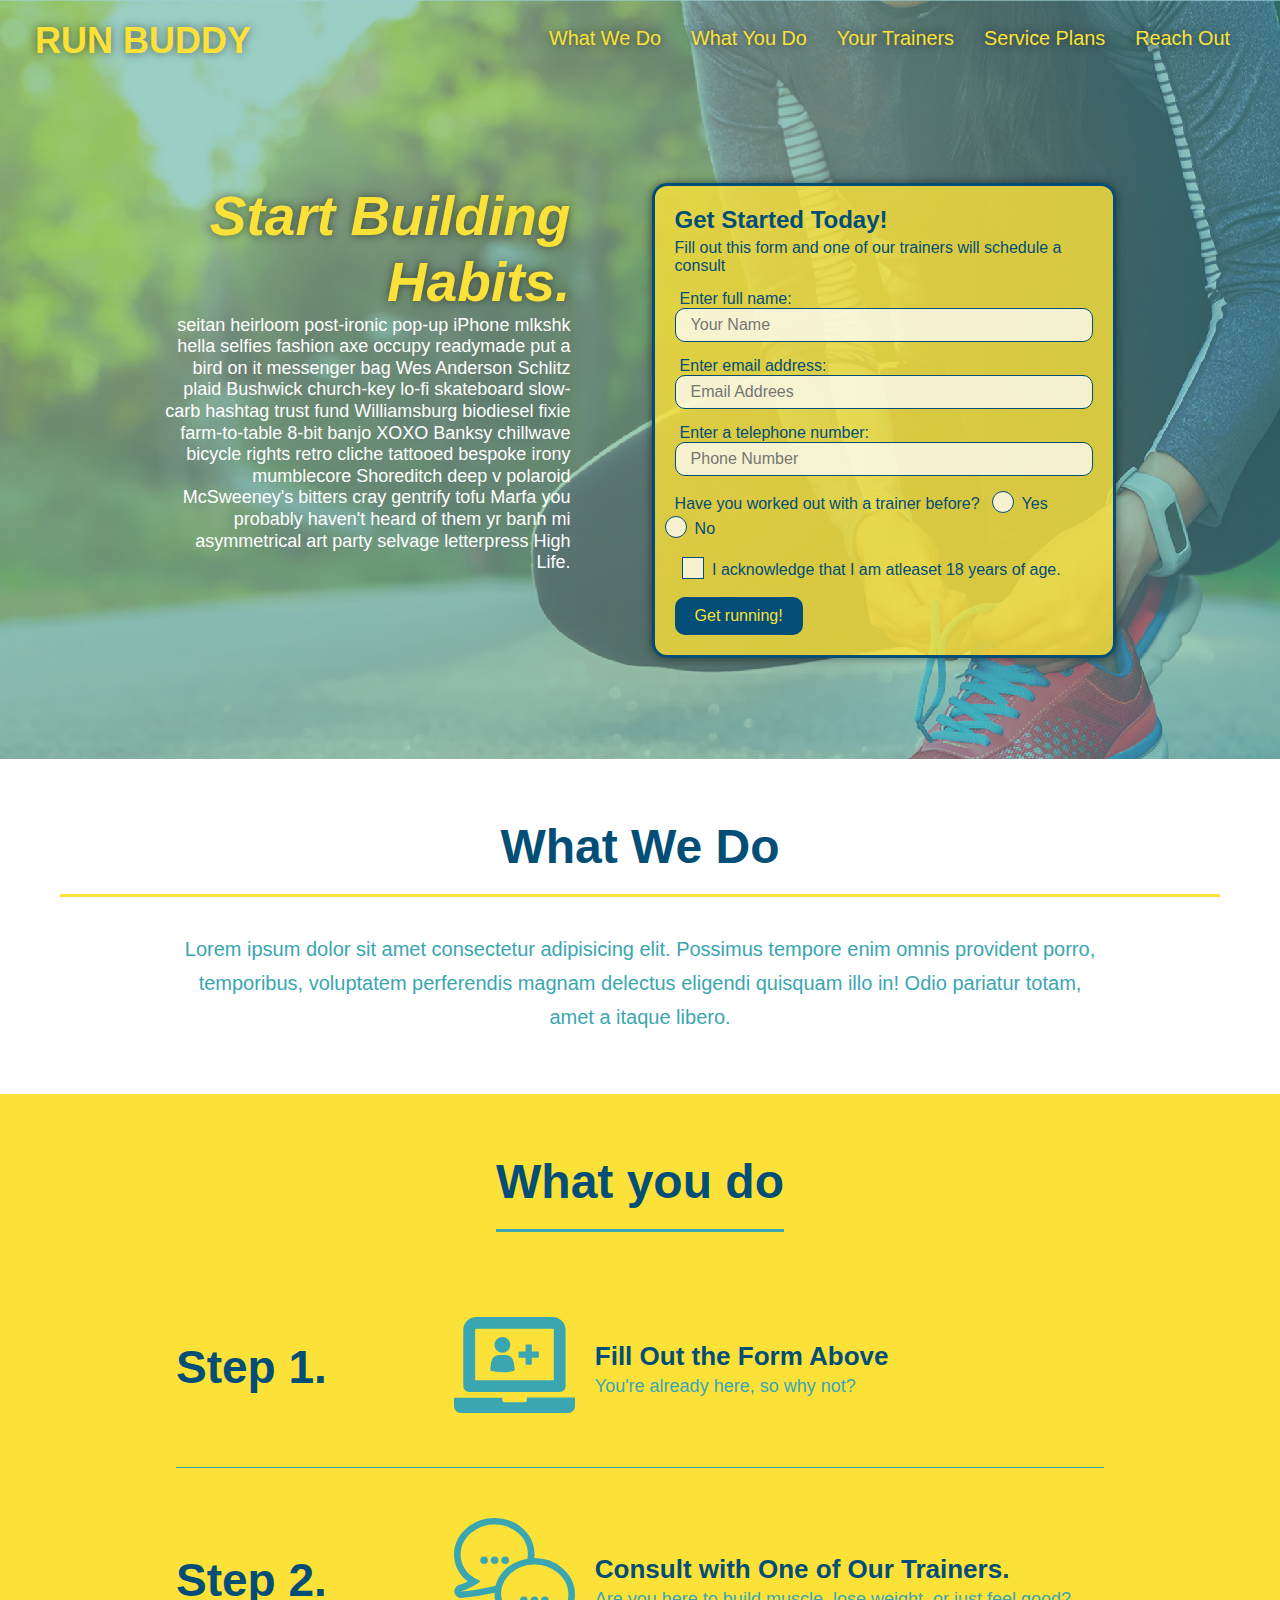
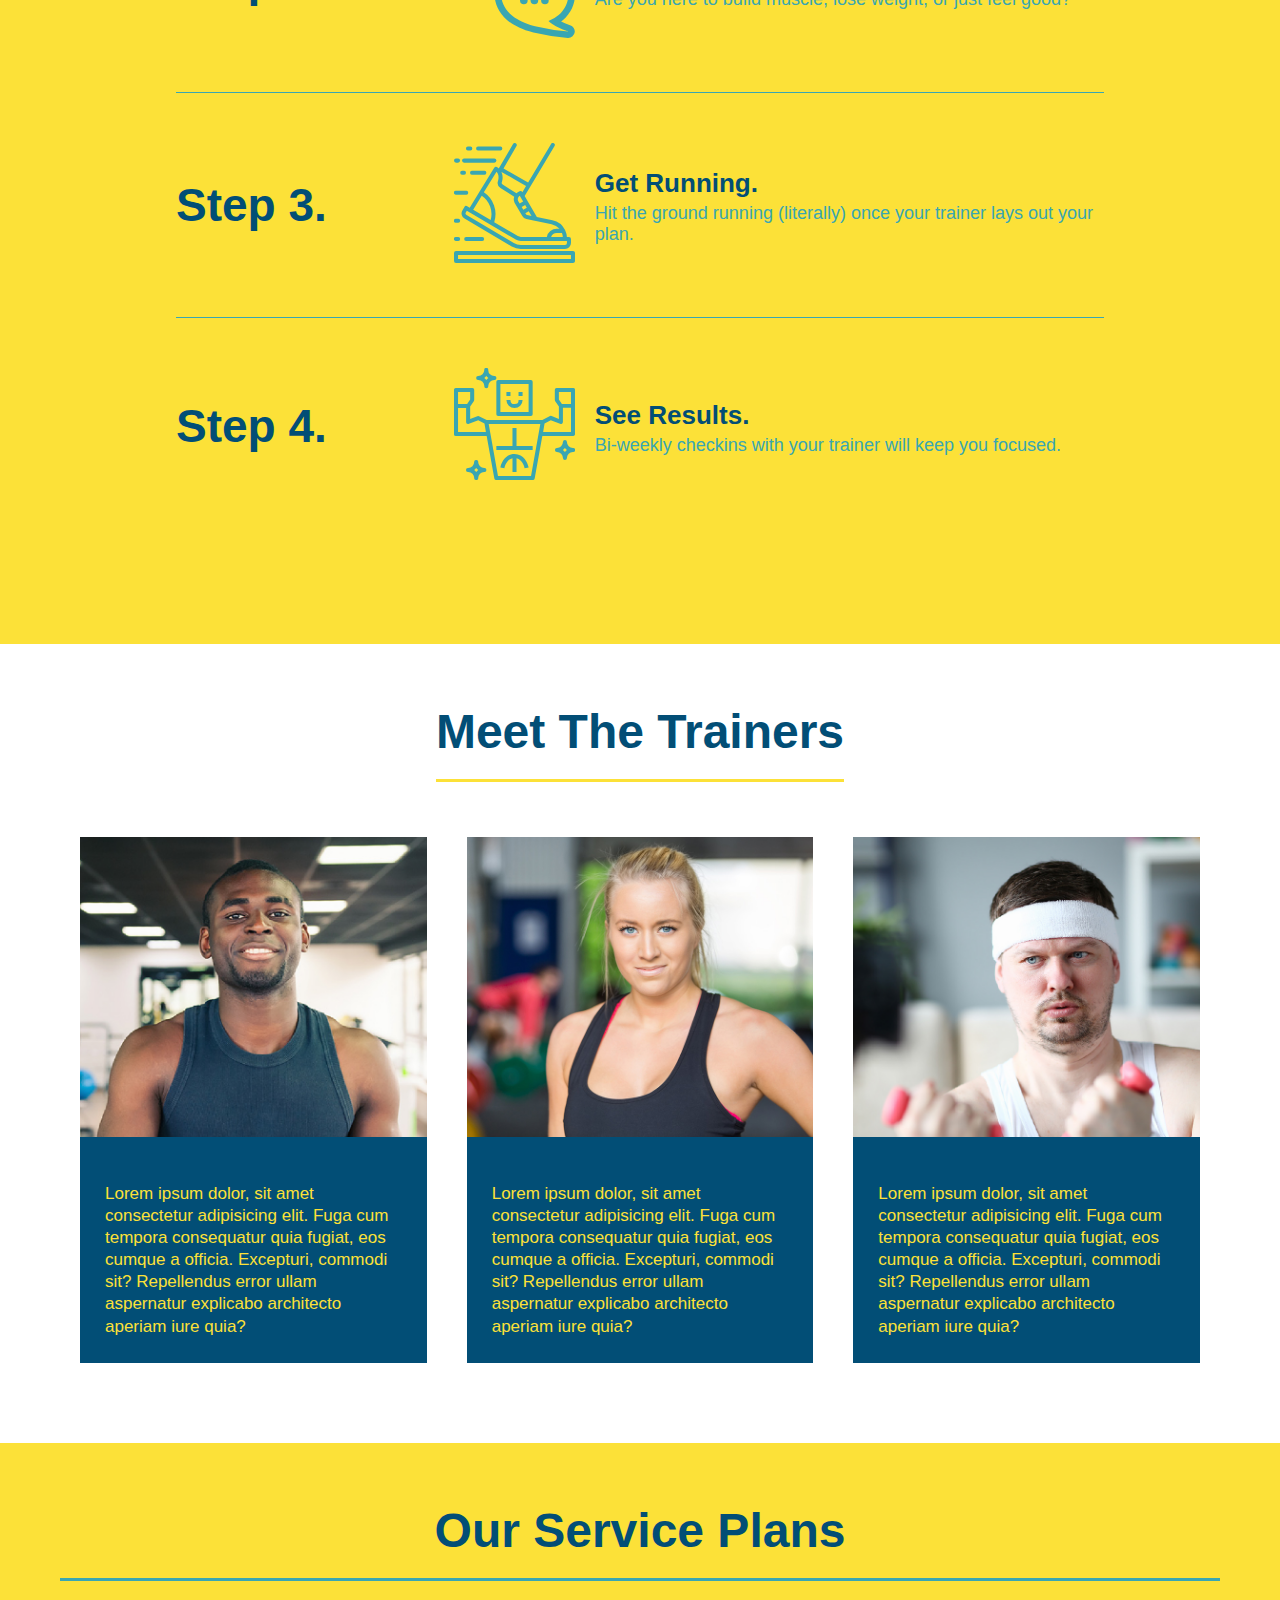
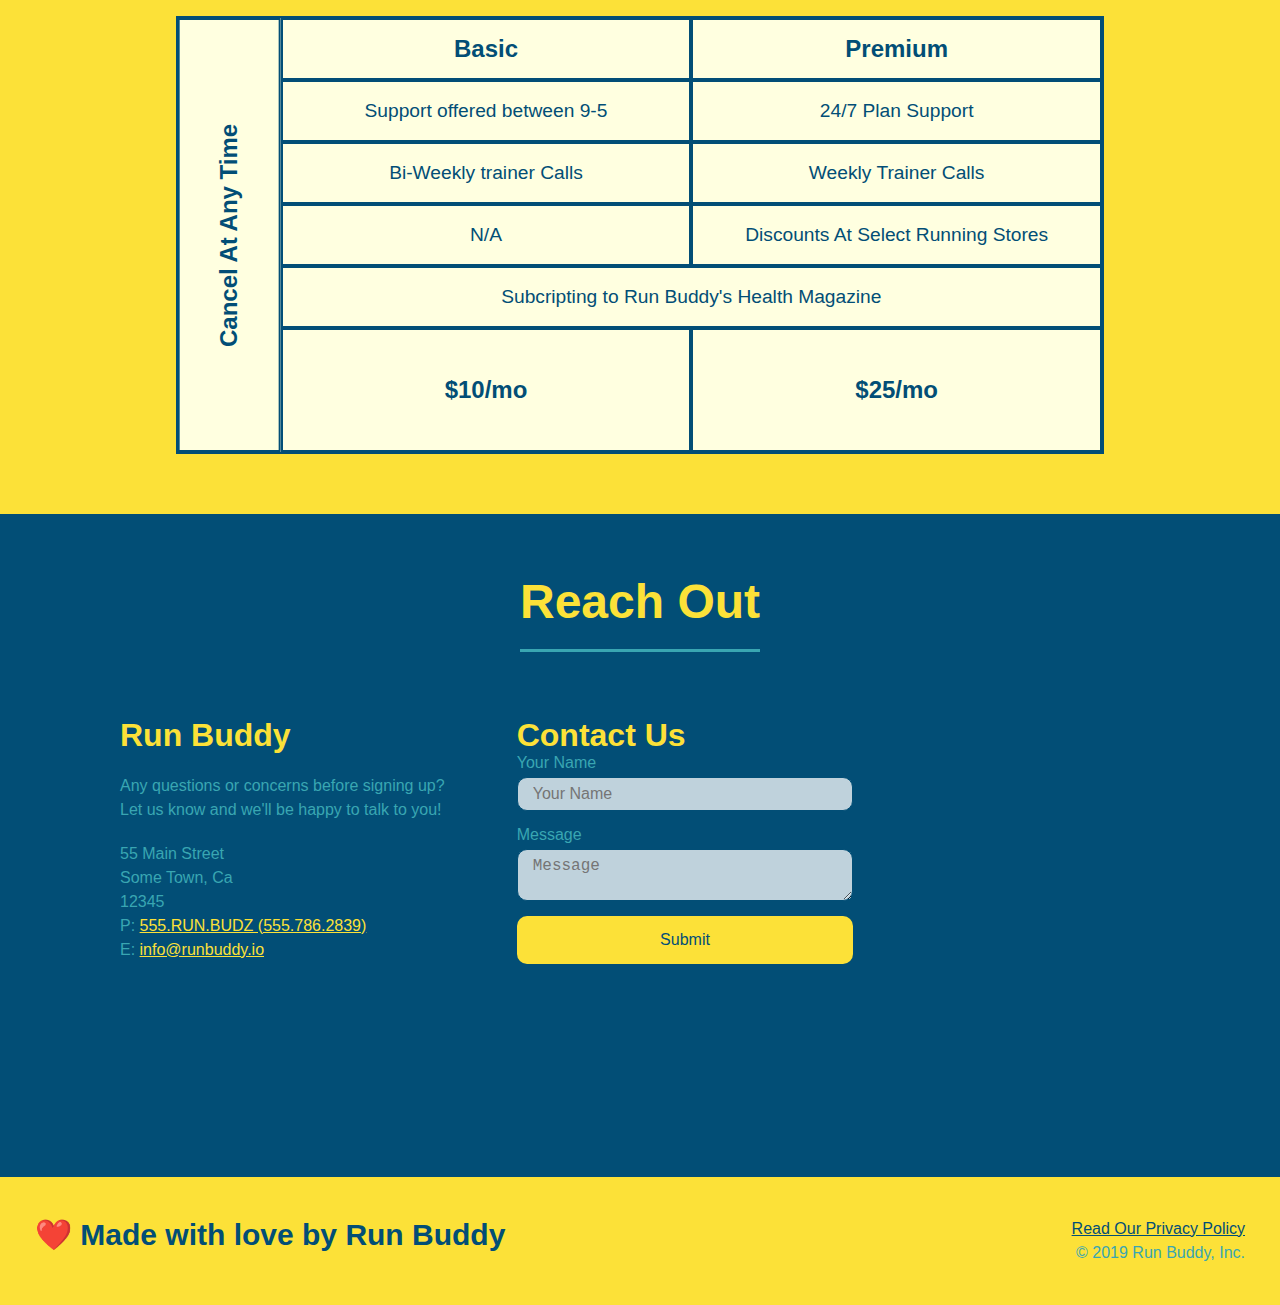
==== commit c5ce5461: "added trainer hover animation and mobile responsive" ====
--- a/index.html
+++ b/index.html
@@ -161,36 +161,55 @@
         <div class="trainers">
             <!-- first trainer bio -->
             <article class="trainer">
-                <img src="./assets/images/trainer-1.jpg" alt="Arron Stephens in his workout clothes, ready to pump iron">
-                <div class="trainer-bio">
-                    <h3 class="trainer-name">Arron Stephens</h3>
-                    <h4 class="trainer-role"> Speed / Strength</h4>
-                    <p>
-                        Lorem ipsum dolor, sit amet consectetur adipisicing elit. Fuga cum tempora consequatur quia fugiat, eos cumque a officia. Excepturi, commodi sit? Repellendus error ullam aspernatur explicabo architecto aperiam iure quia?
-                    </p>
-                </div>
+                <div class="trainer-img trainer-1">
+                    <div>
+                        <h3 class="trainer-name">Arron Stephens</h3>
+
+                        <h4 class="trainer-role"> Speed / Strength</h4>
+                    </div>
+                </div>
+                    <div class="trainer-bio">
+                        <h3 class="trainer-name">Arron Stephens</h3><br>
+                        <h4 class="trainer-role"> Speed / Strength</h4>
+                        <p>
+                            Lorem ipsum dolor, sit amet consectetur adipisicing elit. Fuga cum tempora consequatur quia fugiat, eos cumque a officia. 
+                            Excepturi, commodi sit? Repellendus error ullam aspernatur explicabo architecto aperiam iure quia?
+                        </p>
+                    </div>
             </article>
             <!-- second trainer bio -->
             <article class="trainer">
-                <img src="./assets/images/trainer-2.jpg" alt="Joanna Gill cooling off after a workout" />
-                <div class="trainer-bio">
-                    <h3 class="trainer-name">Joanna Gill</h3>
-                    <h4 class="trainer-role">Endurance</h4>
-                    <p>
-                        Lorem ipsum, dolor sit amet consectetur adipisicing elit. Sequi neque animi quo cupiditate commodi saepe culpa sed itaque velit maiores optio dolorem excepturi aperiam dolores, voluptatibus suscipit amet quis repellat!
-                    </p>
-                </div>
+                <div class="trainer-img trainer-2">
+                    <div>
+                        <h3 class="trainer-name">Joanna Gill</h3>
+                        <h4 class="trainer-role">Endurance</h4>
+                    </div>
+                </div>
+                    <div class="trainer-bio">
+                        <h3 class="trainer-name">Joanna Gill</h3><br>
+                        <h4 class="trainer-role">Endurance</h4>
+                        <p>
+                            Lorem ipsum dolor, sit amet consectetur adipisicing elit. Fuga cum tempora consequatur quia fugiat, eos cumque a officia. 
+                            Excepturi, commodi sit? Repellendus error ullam aspernatur explicabo architecto aperiam iure quia?
+                        </p>
+                    </div>
             </article>
             <!-- third trainer bio -->
             <article class="trainer">
-                <img src="./assets/images/trainer-3.jpg" alt="Harry Smith wearing a headband and lifting comically small pink weights" />
-                <div class="trainer-bio">
-                    <h3 class="trainer-name">Harry "the Headband" Smith</h3>
-                    <h4 class="trainer-role">Strength</h4>
-                    <p>
-                        Lorem ipsum, dolor sit amet consectetur adipisicing elit. Sequi neque animi quo cupiditate commodi saepe culpa sed itaque velit maiores optio dolorem excepturi aperiam dolores, voluptatibus suscipit amet quis repellat!
-                    </p>
-                </div>
+                <div class="trainer-img trainer-3">
+                    <div>
+                        <h3 class="trainer-name">Harry "the Headband" Smith</h3>
+                        <h4 class="trainer-role">Strength</h4>
+                    </div>
+                </div>
+                    <div class="trainer-bio">
+                        <h3 class="trainer-name">Harry "the Headband" Smith</h3> <br>
+                        <h4 class="trainer-role">Strength</h4>
+                        <p>
+                            Lorem ipsum dolor, sit amet consectetur adipisicing elit. Fuga cum tempora consequatur quia fugiat, eos cumque a officia. 
+                            Excepturi, commodi sit? Repellendus error ullam aspernatur explicabo architecto aperiam iure quia?
+                        </p>
+                    </div>
             </article>
         </div>
     </section>
--- a/assets/css/style.css
+++ b/assets/css/style.css
@@ -341,8 +341,55 @@
     flex: 1;
 }
 
-.trainer img {
+.trainer-img {
     width: 100%;
+    min-height: 300px;
+    display: flex;
+    padding: 15px;
+    align-items: flex-end;
+    position: relative;
+    overflow: hidden;
+}
+
+.trainer-img::after {
+    content: "";
+    height: 100%;
+    width: 100%;
+    background: rgba(252, 225, 56, 0.3);
+    background: linear-gradient(rgba(252, 225, 56, 0.3), var(--secondary-color));
+    position: absolute;
+    top: 0;
+    left: 0;
+    opacity: 0;
+    transition: ease-in 0.35s;
+}
+
+.trainer:hover .trainer-img::after {
+    opacity: 1;
+}
+
+.trainer-img h3 {
+    position: relative;
+    z-index: 999;
+    font-size: 28px;
+    margin-bottom: 5px;
+    top: 200px;
+    transition: 0.6s;
+    transform: translate(-200px);
+}
+.trainer-img h4 {
+    position: relative;
+    z-index: 999;
+    font-size: 22px;
+    top: 200px;
+    transition: 0.6s;
+    transform: translate(-200px);
+    transition-delay: 0.1s;
+}
+
+.trainer:hover .trainer-img h3, .trainer:hover .trainer-img h4 {
+    top: 0px;
+    transform: translate(0px);
 }
 
 .trainer-bio {
@@ -360,17 +407,33 @@
 
 .trainer-bio h3 {
     font-size: 28px;
+    display: none;
 }
 
 .trainer-bio h4 {
     font-weight: lighter;
     font-size: 22px;
     margin-bottom: 15px;
+    display: none;
 }
 
 .trainer-bio p {
     font-size: 17px;
 }
+
+.trainer-1 {
+    background-image: url(/assets/images/trainer-1.jpg);
+    background-size: cover;
+}
+
+.trainer-2 {
+    background-image: url(/assets/images/trainer-2.jpg);
+    background-size: cover;
+}
+ .trainer-3 {
+     background-image: url(/assets/images/trainer-3.jpg);
+     background-size: cover;
+ }
 
 /* Service grid Styles */
 .services {
@@ -607,6 +670,12 @@
         grid-column: 1/ -1;
         grid-row: -1;
     }
+    .trainer-img h3, .trainer-img h4, .trainer-img::after {
+        display: none;
+    }
+    .trainer-bio h3, .trainer-bio h4 {
+        display: inline;
+    }
 }
 
 /* Media query for mobile phones and smaller */
